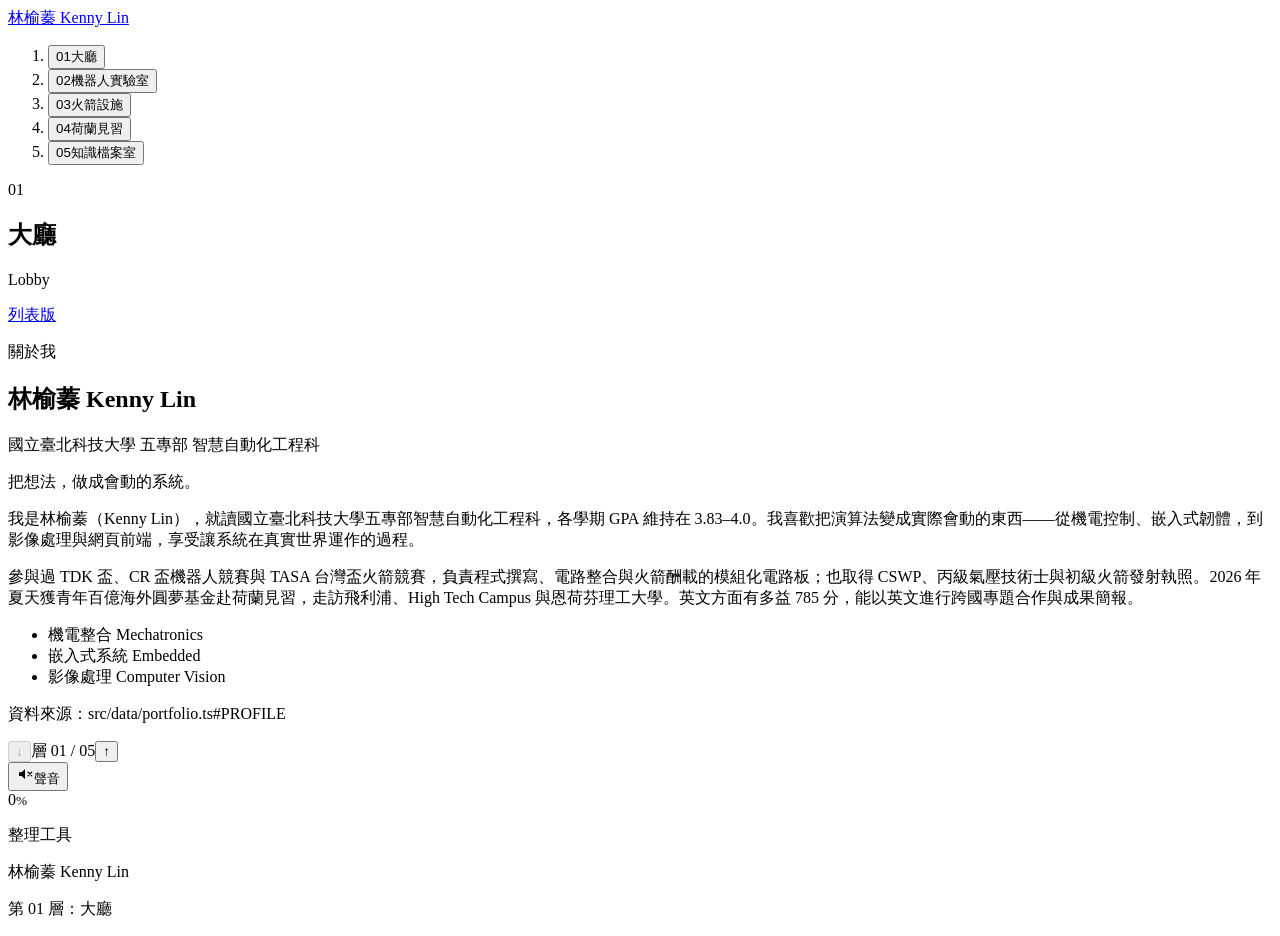
==== index.html @ 6d816fe3 "Deploy (source 195e938 + uncommitted changes)" ====
<!DOCTYPE html><html lang="zh-TW" class="barlow_49204dd5-module__n48mAG__variable barlow_condensed_a274d39c-module__R1EmFG__variable"><head><meta charSet="utf-8"/><meta name="viewport" content="width=device-width, initial-scale=1"/><link rel="preload" href="/personal-universe/_next/static/media/303804218d80822e-s.p.3lj349bs9hfu1.woff2" as="font" crossorigin="" type="font/woff2"/><link rel="preload" href="/personal-universe/_next/static/media/612838607db3d51d-s.p.2-6hkzwn24m5-.woff2" as="font" crossorigin="" type="font/woff2"/><link rel="preload" href="/personal-universe/_next/static/media/6c98c9fb873995d2-s.p.22ggkaf3lyu8c.woff2" as="font" crossorigin="" type="font/woff2"/><link rel="preload" href="/personal-universe/_next/static/media/a083361d37caf3d1-s.p.0s4utfvp8prsy.woff2" as="font" crossorigin="" type="font/woff2"/><link rel="preload" href="/personal-universe/_next/static/media/c6e2684784a55443-s.p.2p4adm_386h58.woff2" as="font" crossorigin="" type="font/woff2"/><link rel="preload" href="/personal-universe/_next/static/media/d9b5d46d9a89ffe6-s.p.0xxdg0o7uh536.woff2" as="font" crossorigin="" type="font/woff2"/><link rel="stylesheet" href="/personal-universe/_next/static/chunks/1vahm0t1lw9s_.css" data-precedence="next"/><link rel="preload" as="script" fetchPriority="low" href="/personal-universe/_next/static/chunks/18u1sx6qh70mt.js"/><script src="/personal-universe/_next/static/chunks/3sxfxge_dq6iu.js" async=""></script><script src="/personal-universe/_next/static/chunks/0nylb72xis9jc.js" async=""></script><script src="/personal-universe/_next/static/chunks/turbopack-1z3heztw50uxx.js" async=""></script><script src="/personal-universe/_next/static/chunks/0lzq69ambwkup.js" async=""></script><script src="/personal-universe/_next/static/chunks/0bgaak3s39bge.js" async=""></script><script src="/personal-universe/_next/static/chunks/2p09-nywknemb.js" async=""></script><meta name="next-size-adjust" content=""/><meta name="theme-color" content="#0b0c0f"/><title>林榆蓁 Kenny Lin：Personal Universe</title><meta name="description" content="林榆蓁（Kenny Lin）的 3D 互動作品集：一座由小房間疊成的塔——機器人、火箭、荷蘭見習與知識檔案室。"/><link rel="icon" href="/personal-universe/icon.svg?icon.1xi39gf-ghzhd.svg" sizes="any" type="image/svg+xml"/><script src="/personal-universe/_next/static/chunks/0cz1d0mv5g_q7.js" noModule=""></script></head><body><div hidden=""><!--$--><!--/$--></div><div class="tw-root" style="--glow:#8d95a3"><!--$!--><template data-dgst="BAILOUT_TO_CLIENT_SIDE_RENDERING"></template><!--/$--><a class="tw-brand" href="/personal-universe/" aria-label="林榆蓁 Kenny Lin：回到大廳">林榆蓁 <span>Kenny Lin</span></a><nav class="tw-nav" aria-label="樓層"><ol><li><button type="button" aria-current="step" style="--ac:#8d95a3;--act:#e3e7ee"><i aria-hidden="true"></i><span class="n">01</span><span class="t">大廳</span></button></li><li><button type="button" style="--ac:#e9803f;--act:#f0924f"><i aria-hidden="true"></i><span class="n">02</span><span class="t">機器人實驗室</span></button></li><li><button type="button" style="--ac:#d9473d;--act:#ff7468"><i aria-hidden="true"></i><span class="n">03</span><span class="t">火箭設施</span></button></li><li><button type="button" style="--ac:#5b8ee0;--act:#86adf0"><i aria-hidden="true"></i><span class="n">04</span><span class="t">荷蘭見習</span></button></li><li><button type="button" style="--ac:#45b99f;--act:#6fd2ba"><i aria-hidden="true"></i><span class="n">05</span><span class="t">知識檔案室</span></button></li></ol></nav><aside class="tw-panel" style="--ac:#8d95a3;--act:#e3e7ee" aria-label="第 01 層：大廳" data-open="0"><header class="tw-head"><span class="tw-num" aria-hidden="true">01</span><div><h1>大廳</h1><p>Lobby</p></div><a class="tw-listlink" href="?view=list">列表版</a></header><div class="tw-scroll" tabindex="0" role="region" aria-label="大廳 的內容"><article class="tw-detail"><p class="tw-cat">關於我</p><h2>林榆蓁 Kenny Lin</h2><p class="tw-sub">國立臺北科技大學 五專部 智慧自動化工程科</p><p class="tw-p">把想法，做成會動的系統。</p><p class="tw-p">我是林榆蓁（Kenny Lin），就讀國立臺北科技大學五專部智慧自動化工程科，各學期 GPA 維持在 3.83–4.0。我喜歡把演算法變成實際會動的東西——從機電控制、嵌入式韌體，到影像處理與網頁前端，享受讓系統在真實世界運作的過程。</p><p class="tw-p">參與過 TDK 盃、CR 盃機器人競賽與 TASA 台灣盃火箭競賽，負責程式撰寫、電路整合與火箭酬載的模組化電路板；也取得 CSWP、丙級氣壓技術士與初級火箭發射執照。2026 年夏天獲青年百億海外圓夢基金赴荷蘭見習，走訪飛利浦、High Tech Campus 與恩荷芬理工大學。英文方面有多益 785 分，能以英文進行跨國專題合作與成果簡報。</p><ul class="tw-tags" aria-label="技術"><li>機電整合 Mechatronics</li><li>嵌入式系統 Embedded</li><li>影像處理 Computer Vision</li></ul><p class="tw-src">資料來源：<!-- -->src/data/portfolio.ts#PROFILE</p></article></div><footer class="tw-foot"><button type="button" disabled="" aria-label="往下一層">↓</button><span>層 <!-- -->01<!-- --> / <!-- -->05</span><button type="button" aria-label="往上一層">↑</button></footer></aside><div class="tw-sound"><button type="button" class="tw-sound-btn" aria-pressed="false" aria-label="聲音（背景音樂與音效）" data-on="0"><svg viewBox="0 0 24 24" width="18" height="18" fill="none" stroke="currentColor" stroke-width="1.8" stroke-linecap="round" stroke-linejoin="round" aria-hidden="true"><path d="M4 9.5v5h3.5L12 18.5v-13L7.5 9.5H4z" fill="currentColor" stroke="none"></path><path d="M16 9.5l5 5M21 9.5l-5 5"></path></svg><span class="lbl">聲音</span></button></div><div class="tw-pre" data-phase="load"><div class="tw-pre-mid"><div class="tw-pre-num" aria-hidden="true"><span>0</span><small>%</small></div><div class="tw-pre-line" role="progressbar" aria-label="載入進度" aria-valuemin="0" aria-valuemax="100" aria-valuenow="0"><i style="transform:scaleX(0);background:linear-gradient(90deg, #8d95a3,#e9803f,#d9473d,#5b8ee0,#45b99f)"></i></div><p>整理工具</p></div><p class="tw-pre-name">林榆蓁 Kenny Lin</p></div><div class="tw-tip" data-on="0" aria-hidden="true"></div><p class="tw-sr" role="status">第 <!-- -->01<!-- --> 層：<!-- -->大廳</p></div><!--$--><!--/$--><script src="/personal-universe/_next/static/chunks/18u1sx6qh70mt.js" id="_R_" async=""></script><script>(self.__next_f=self.__next_f||[]).push([0])</script><script>self.__next_f.push([1,"1:\"$Sreact.fragment\"\n2:I[1875,[\"/personal-universe/_next/static/chunks/0lzq69ambwkup.js\"],\"default\"]\n3:I[49145,[\"/personal-universe/_next/static/chunks/0lzq69ambwkup.js\"],\"default\"]\n4:I[44900,[\"/personal-universe/_next/static/chunks/0lzq69ambwkup.js\",\"/personal-universe/_next/static/chunks/0bgaak3s39bge.js\",\"/personal-universe/_next/static/chunks/2p09-nywknemb.js\"],\"default\"]\n5:I[36115,[\"/personal-universe/_next/static/chunks/0lzq69ambwkup.js\"],\"OutletBoundary\"]\n6:\"$Sreact.suspense\"\n8:I[36115,[\"/personal-universe/_next/static/chunks/0lzq69ambwkup.js\"],\"ViewportBoundary\"]\na:I[36115,[\"/personal-universe/_next/static/chunks/0lzq69ambwkup.js\"],\"MetadataBoundary\"]\nc:I[86823,[\"/personal-universe/_next/static/chunks/0lzq69ambwkup.js\"],\"default\",1]\n:HL[\"/personal-universe/_next/static/chunks/1vahm0t1lw9s_.css\",\"style\"]\n:HL[\"/personal-universe/_next/static/media/303804218d80822e-s.p.3lj349bs9hfu1.woff2\",\"font\",{\"crossOrigin\":\"\",\"type\":\"font/woff2\"}]\n:HL[\"/personal-universe/_next/static/media/612838607db3d51d-s.p.2-6hkzwn24m5-.woff2\",\"font\",{\"crossOrigin\":\"\",\"type\":\"font/woff2\"}]\n:HL[\"/personal-universe/_next/static/media/6c98c9fb873995d2-s.p.22ggkaf3lyu8c.woff2\",\"font\",{\"crossOrigin\":\"\",\"type\":\"font/woff2\"}]\n:HL[\"/personal-universe/_next/static/media/a083361d37caf3d1-s.p.0s4utfvp8prsy.woff2\",\"font\",{\"crossOrigin\":\"\",\"type\":\"font/woff2\"}]\n:HL[\"/personal-universe/_next/static/media/c6e2684784a55443-s.p.2p4adm_386h58.woff2\",\"font\",{\"crossOrigin\":\"\",\"type\":\"font/woff2\"}]\n:HL[\"/personal-universe/_next/static/media/d9b5d46d9a89ffe6-s.p.0xxdg0o7uh536.woff2\",\"font\",{\"crossOrigin\":\"\",\"type\":\"font/woff2\"}]\n"])</script><script>self.__next_f.push([1,"0:{\"P\":null,\"c\":[\"\",\"\"],\"q\":\"\",\"i\":false,\"f\":[[[\"\",{\"children\":[\"__PAGE__\",{}]},\"$undefined\",\"$undefined\",16],[[\"$\",\"$1\",\"c\",{\"children\":[[[\"$\",\"link\",\"0\",{\"rel\":\"stylesheet\",\"href\":\"/personal-universe/_next/static/chunks/1vahm0t1lw9s_.css\",\"precedence\":\"next\",\"crossOrigin\":\"$undefined\",\"nonce\":\"$undefined\"}],[\"$\",\"script\",\"script-0\",{\"src\":\"/personal-universe/_next/static/chunks/0lzq69ambwkup.js\",\"async\":true,\"nonce\":\"$undefined\"}]],[\"$\",\"html\",null,{\"lang\":\"zh-TW\",\"className\":\"barlow_49204dd5-module__n48mAG__variable barlow_condensed_a274d39c-module__R1EmFG__variable\",\"children\":[\"$\",\"body\",null,{\"children\":[\"$\",\"$L2\",null,{\"parallelRouterKey\":\"children\",\"error\":\"$undefined\",\"errorStyles\":\"$undefined\",\"errorScripts\":\"$undefined\",\"template\":[\"$\",\"$L3\",null,{}],\"templateStyles\":\"$undefined\",\"templateScripts\":\"$undefined\",\"notFound\":[[[\"$\",\"title\",null,{\"children\":\"404: This page could not be found.\"}],[\"$\",\"div\",null,{\"style\":{\"fontFamily\":\"system-ui,\\\"Segoe UI\\\",Roboto,Helvetica,Arial,sans-serif,\\\"Apple Color Emoji\\\",\\\"Segoe UI Emoji\\\"\",\"height\":\"100vh\",\"textAlign\":\"center\",\"display\":\"flex\",\"flexDirection\":\"column\",\"alignItems\":\"center\",\"justifyContent\":\"center\"},\"children\":[\"$\",\"div\",null,{\"children\":[[\"$\",\"style\",null,{\"dangerouslySetInnerHTML\":{\"__html\":\"body{color:#000;background:#fff;margin:0}.next-error-h1{border-right:1px solid rgba(0,0,0,.3)}@media (prefers-color-scheme:dark){body{color:#fff;background:#000}.next-error-h1{border-right:1px solid rgba(255,255,255,.3)}}\"}}],[\"$\",\"h1\",null,{\"className\":\"next-error-h1\",\"style\":{\"display\":\"inline-block\",\"margin\":\"0 20px 0 0\",\"padding\":\"0 23px 0 0\",\"fontSize\":24,\"fontWeight\":500,\"verticalAlign\":\"top\",\"lineHeight\":\"49px\"},\"children\":404}],[\"$\",\"div\",null,{\"style\":{\"display\":\"inline-block\"},\"children\":[\"$\",\"h2\",null,{\"style\":{\"fontSize\":14,\"fontWeight\":400,\"lineHeight\":\"49px\",\"margin\":0},\"children\":\"This page could not be found.\"}]}]]}]}]],[]],\"forbidden\":\"$undefined\",\"unauthorized\":\"$undefined\"}]}]}]]}],{\"children\":[[\"$\",\"$1\",\"c\",{\"children\":[[\"$\",\"$L4\",null,{}],[[\"$\",\"script\",\"script-0\",{\"src\":\"/personal-universe/_next/static/chunks/0bgaak3s39bge.js\",\"async\":true,\"nonce\":\"$undefined\"}],[\"$\",\"script\",\"script-1\",{\"src\":\"/personal-universe/_next/static/chunks/2p09-nywknemb.js\",\"async\":true,\"nonce\":\"$undefined\"}]],[\"$\",\"$L5\",null,{\"children\":[\"$\",\"$6\",null,{\"name\":\"Next.MetadataOutlet\",\"children\":\"$@7\"}]}]]}],{},null,false,null]},null,false,null],[\"$\",\"$1\",\"h\",{\"children\":[null,[\"$\",\"$L8\",null,{\"children\":\"$L9\"}],[\"$\",\"div\",null,{\"hidden\":true,\"children\":[\"$\",\"$La\",null,{\"children\":[\"$\",\"$6\",null,{\"name\":\"Next.Metadata\",\"children\":\"$Lb\"}]}]}],[\"$\",\"meta\",null,{\"name\":\"next-size-adjust\",\"content\":\"\"}]]}],false]],\"m\":\"$undefined\",\"G\":[\"$c\",[[\"$\",\"link\",\"0\",{\"rel\":\"stylesheet\",\"href\":\"/personal-universe/_next/static/chunks/1vahm0t1lw9s_.css\",\"precedence\":\"next\",\"crossOrigin\":\"$undefined\",\"nonce\":\"$undefined\"}]]],\"S\":true,\"h\":null,\"s\":\"$undefined\",\"l\":\"$undefined\",\"p\":\"$undefined\",\"d\":\"$undefined\",\"b\":\"0Rj3pU-f-7UWp59z29hs3\"}\n"])</script><script>self.__next_f.push([1,"9:[[\"$\",\"meta\",\"0\",{\"charSet\":\"utf-8\"}],[\"$\",\"meta\",\"1\",{\"name\":\"viewport\",\"content\":\"width=device-width, initial-scale=1\"}],[\"$\",\"meta\",\"2\",{\"name\":\"theme-color\",\"content\":\"#0b0c0f\"}]]\n"])</script><script>self.__next_f.push([1,"d:I[32202,[\"/personal-universe/_next/static/chunks/0lzq69ambwkup.js\"],\"IconMark\"]\n7:null\nb:[[\"$\",\"title\",\"0\",{\"children\":\"林榆蓁 Kenny Lin：Personal Universe\"}],[\"$\",\"meta\",\"1\",{\"name\":\"description\",\"content\":\"林榆蓁（Kenny Lin）的 3D 互動作品集：一座由小房間疊成的塔——機器人、火箭、荷蘭見習與知識檔案室。\"}],[\"$\",\"link\",\"2\",{\"rel\":\"icon\",\"href\":\"/personal-universe/icon.svg?icon.1xi39gf-ghzhd.svg\",\"sizes\":\"any\",\"type\":\"image/svg+xml\"}],[\"$\",\"$Ld\",\"3\",{}]]\n"])</script></body></html>
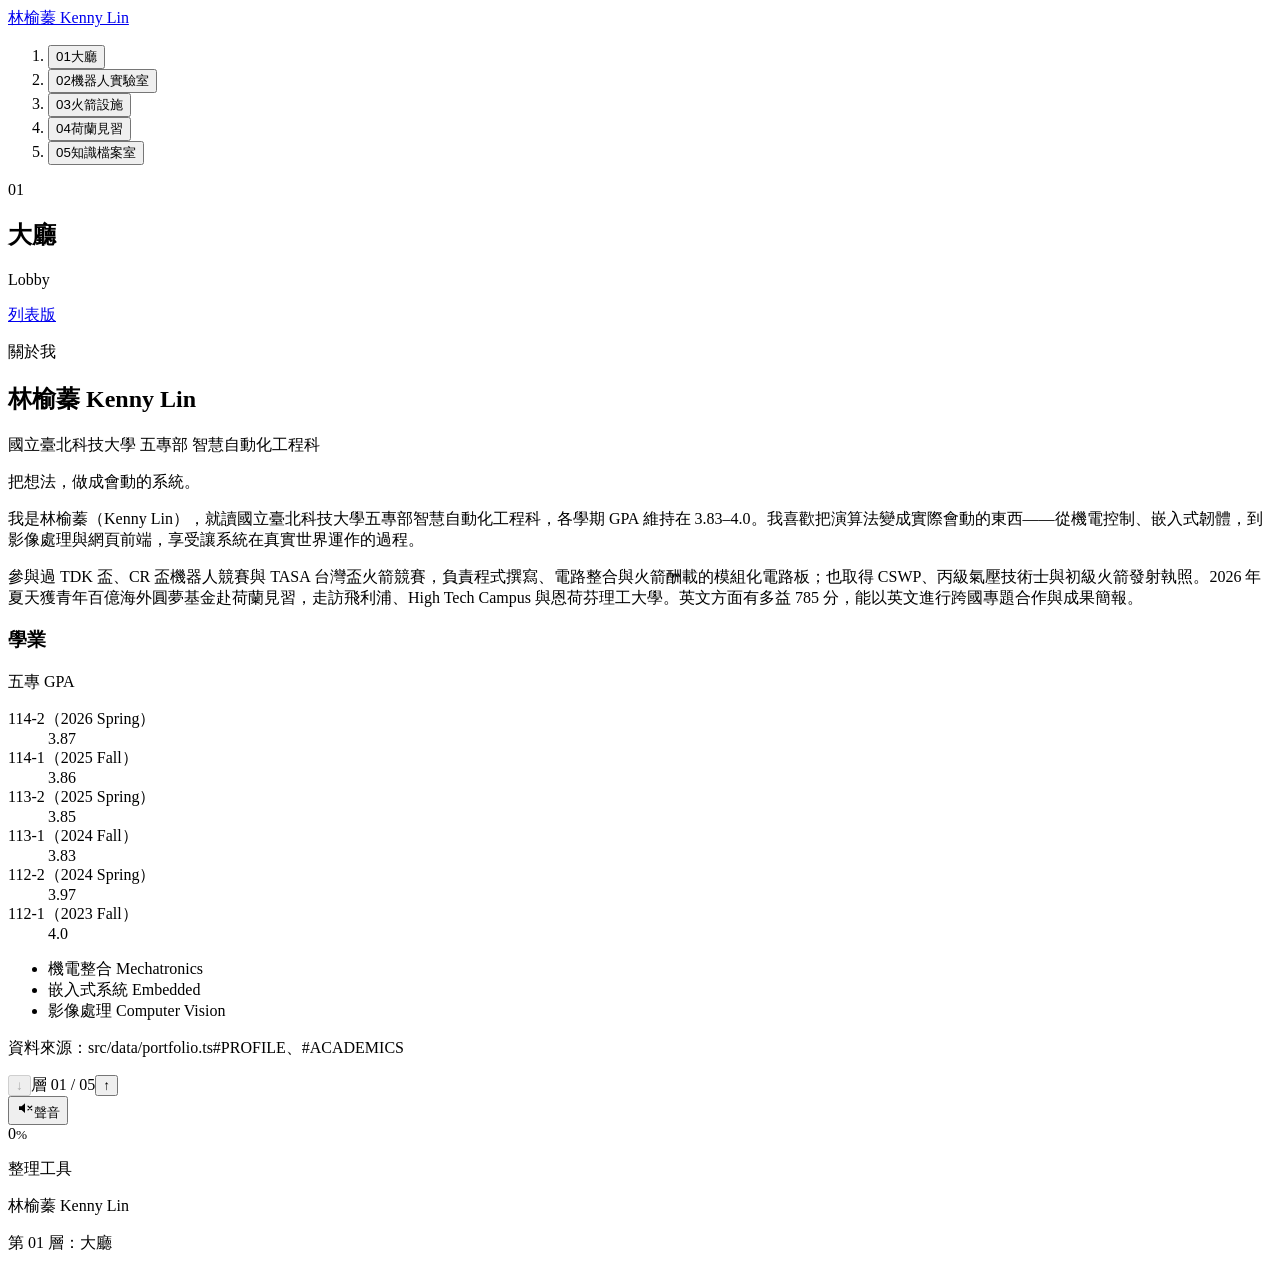
==== commit 7c94307c: "Deploy (source a4515f1)" ====
--- a/index.html
+++ b/index.html
@@ -1 +1 @@
-<!DOCTYPE html><html lang="zh-TW" class="barlow_49204dd5-module__n48mAG__variable barlow_condensed_a274d39c-module__R1EmFG__variable"><head><meta charSet="utf-8"/><meta name="viewport" content="width=device-width, initial-scale=1"/><link rel="preload" href="/personal-universe/_next/static/media/303804218d80822e-s.p.3lj349bs9hfu1.woff2" as="font" crossorigin="" type="font/woff2"/><link rel="preload" href="/personal-universe/_next/static/media/612838607db3d51d-s.p.2-6hkzwn24m5-.woff2" as="font" crossorigin="" type="font/woff2"/><link rel="preload" href="/personal-universe/_next/static/media/6c98c9fb873995d2-s.p.22ggkaf3lyu8c.woff2" as="font" crossorigin="" type="font/woff2"/><link rel="preload" href="/personal-universe/_next/static/media/a083361d37caf3d1-s.p.0s4utfvp8prsy.woff2" as="font" crossorigin="" type="font/woff2"/><link rel="preload" href="/personal-universe/_next/static/media/c6e2684784a55443-s.p.2p4adm_386h58.woff2" as="font" crossorigin="" type="font/woff2"/><link rel="preload" href="/personal-universe/_next/static/media/d9b5d46d9a89ffe6-s.p.0xxdg0o7uh536.woff2" as="font" crossorigin="" type="font/woff2"/><link rel="stylesheet" href="/personal-universe/_next/static/chunks/1vahm0t1lw9s_.css" data-precedence="next"/><link rel="preload" as="script" fetchPriority="low" href="/personal-universe/_next/static/chunks/18u1sx6qh70mt.js"/><script src="/personal-universe/_next/static/chunks/3sxfxge_dq6iu.js" async=""></script><script src="/personal-universe/_next/static/chunks/0nylb72xis9jc.js" async=""></script><script src="/personal-universe/_next/static/chunks/turbopack-1z3heztw50uxx.js" async=""></script><script src="/personal-universe/_next/static/chunks/0lzq69ambwkup.js" async=""></script><script src="/personal-universe/_next/static/chunks/0bgaak3s39bge.js" async=""></script><script src="/personal-universe/_next/static/chunks/2p09-nywknemb.js" async=""></script><meta name="next-size-adjust" content=""/><meta name="theme-color" content="#0b0c0f"/><title>林榆蓁 Kenny Lin：Personal Universe</title><meta name="description" content="林榆蓁（Kenny Lin）的 3D 互動作品集：一座由小房間疊成的塔——機器人、火箭、荷蘭見習與知識檔案室。"/><link rel="icon" href="/personal-universe/icon.svg?icon.1xi39gf-ghzhd.svg" sizes="any" type="image/svg+xml"/><script src="/personal-universe/_next/static/chunks/0cz1d0mv5g_q7.js" noModule=""></script></head><body><div hidden=""><!--$--><!--/$--></div><div class="tw-root" style="--glow:#8d95a3"><!--$!--><template data-dgst="BAILOUT_TO_CLIENT_SIDE_RENDERING"></template><!--/$--><a class="tw-brand" href="/personal-universe/" aria-label="林榆蓁 Kenny Lin：回到大廳">林榆蓁 <span>Kenny Lin</span></a><nav class="tw-nav" aria-label="樓層"><ol><li><button type="button" aria-current="step" style="--ac:#8d95a3;--act:#e3e7ee"><i aria-hidden="true"></i><span class="n">01</span><span class="t">大廳</span></button></li><li><button type="button" style="--ac:#e9803f;--act:#f0924f"><i aria-hidden="true"></i><span class="n">02</span><span class="t">機器人實驗室</span></button></li><li><button type="button" style="--ac:#d9473d;--act:#ff7468"><i aria-hidden="true"></i><span class="n">03</span><span class="t">火箭設施</span></button></li><li><button type="button" style="--ac:#5b8ee0;--act:#86adf0"><i aria-hidden="true"></i><span class="n">04</span><span class="t">荷蘭見習</span></button></li><li><button type="button" style="--ac:#45b99f;--act:#6fd2ba"><i aria-hidden="true"></i><span class="n">05</span><span class="t">知識檔案室</span></button></li></ol></nav><aside class="tw-panel" style="--ac:#8d95a3;--act:#e3e7ee" aria-label="第 01 層：大廳" data-open="0"><header class="tw-head"><span class="tw-num" aria-hidden="true">01</span><div><h1>大廳</h1><p>Lobby</p></div><a class="tw-listlink" href="?view=list">列表版</a></header><div class="tw-scroll" tabindex="0" role="region" aria-label="大廳 的內容"><article class="tw-detail"><p class="tw-cat">關於我</p><h2>林榆蓁 Kenny Lin</h2><p class="tw-sub">國立臺北科技大學 五專部 智慧自動化工程科</p><p class="tw-p">把想法，做成會動的系統。</p><p class="tw-p">我是林榆蓁（Kenny Lin），就讀國立臺北科技大學五專部智慧自動化工程科，各學期 GPA 維持在 3.83–4.0。我喜歡把演算法變成實際會動的東西——從機電控制、嵌入式韌體，到影像處理與網頁前端，享受讓系統在真實世界運作的過程。</p><p class="tw-p">參與過 TDK 盃、CR 盃機器人競賽與 TASA 台灣盃火箭競賽，負責程式撰寫、電路整合與火箭酬載的模組化電路板；也取得 CSWP、丙級氣壓技術士與初級火箭發射執照。2026 年夏天獲青年百億海外圓夢基金赴荷蘭見習，走訪飛利浦、High Tech Campus 與恩荷芬理工大學。英文方面有多益 785 分，能以英文進行跨國專題合作與成果簡報。</p><ul class="tw-tags" aria-label="技術"><li>機電整合 Mechatronics</li><li>嵌入式系統 Embedded</li><li>影像處理 Computer Vision</li></ul><p class="tw-src">資料來源：<!-- -->src/data/portfolio.ts#PROFILE</p></article></div><footer class="tw-foot"><button type="button" disabled="" aria-label="往下一層">↓</button><span>層 <!-- -->01<!-- --> / <!-- -->05</span><button type="button" aria-label="往上一層">↑</button></footer></aside><div class="tw-sound"><button type="button" class="tw-sound-btn" aria-pressed="false" aria-label="聲音（背景音樂與音效）" data-on="0"><svg viewBox="0 0 24 24" width="18" height="18" fill="none" stroke="currentColor" stroke-width="1.8" stroke-linecap="round" stroke-linejoin="round" aria-hidden="true"><path d="M4 9.5v5h3.5L12 18.5v-13L7.5 9.5H4z" fill="currentColor" stroke="none"></path><path d="M16 9.5l5 5M21 9.5l-5 5"></path></svg><span class="lbl">聲音</span></button></div><div class="tw-pre" data-phase="load"><div class="tw-pre-mid"><div class="tw-pre-num" aria-hidden="true"><span>0</span><small>%</small></div><div class="tw-pre-line" role="progressbar" aria-label="載入進度" aria-valuemin="0" aria-valuemax="100" aria-valuenow="0"><i style="transform:scaleX(0);background:linear-gradient(90deg, #8d95a3,#e9803f,#d9473d,#5b8ee0,#45b99f)"></i></div><p>整理工具</p></div><p class="tw-pre-name">林榆蓁 Kenny Lin</p></div><div class="tw-tip" data-on="0" aria-hidden="true"></div><p class="tw-sr" role="status">第 <!-- -->01<!-- --> 層：<!-- -->大廳</p></div><!--$--><!--/$--><script src="/personal-universe/_next/static/chunks/18u1sx6qh70mt.js" id="_R_" async=""></script><script>(self.__next_f=self.__next_f||[]).push([0])</script><script>self.__next_f.push([1,"1:\"$Sreact.fragment\"\n2:I[1875,[\"/personal-universe/_next/static/chunks/0lzq69ambwkup.js\"],\"default\"]\n3:I[49145,[\"/personal-universe/_next/static/chunks/0lzq69ambwkup.js\"],\"default\"]\n4:I[44900,[\"/personal-universe/_next/static/chunks/0lzq69ambwkup.js\",\"/personal-universe/_next/static/chunks/0bgaak3s39bge.js\",\"/personal-universe/_next/static/chunks/2p09-nywknemb.js\"],\"default\"]\n5:I[36115,[\"/personal-universe/_next/static/chunks/0lzq69ambwkup.js\"],\"OutletBoundary\"]\n6:\"$Sreact.suspense\"\n8:I[36115,[\"/personal-universe/_next/static/chunks/0lzq69ambwkup.js\"],\"ViewportBoundary\"]\na:I[36115,[\"/personal-universe/_next/static/chunks/0lzq69ambwkup.js\"],\"MetadataBoundary\"]\nc:I[86823,[\"/personal-universe/_next/static/chunks/0lzq69ambwkup.js\"],\"default\",1]\n:HL[\"/personal-universe/_next/static/chunks/1vahm0t1lw9s_.css\",\"style\"]\n:HL[\"/personal-universe/_next/static/media/303804218d80822e-s.p.3lj349bs9hfu1.woff2\",\"font\",{\"crossOrigin\":\"\",\"type\":\"font/woff2\"}]\n:HL[\"/personal-universe/_next/static/media/612838607db3d51d-s.p.2-6hkzwn24m5-.woff2\",\"font\",{\"crossOrigin\":\"\",\"type\":\"font/woff2\"}]\n:HL[\"/personal-universe/_next/static/media/6c98c9fb873995d2-s.p.22ggkaf3lyu8c.woff2\",\"font\",{\"crossOrigin\":\"\",\"type\":\"font/woff2\"}]\n:HL[\"/personal-universe/_next/static/media/a083361d37caf3d1-s.p.0s4utfvp8prsy.woff2\",\"font\",{\"crossOrigin\":\"\",\"type\":\"font/woff2\"}]\n:HL[\"/personal-universe/_next/static/media/c6e2684784a55443-s.p.2p4adm_386h58.woff2\",\"font\",{\"crossOrigin\":\"\",\"type\":\"font/woff2\"}]\n:HL[\"/personal-universe/_next/static/media/d9b5d46d9a89ffe6-s.p.0xxdg0o7uh536.woff2\",\"font\",{\"crossOrigin\":\"\",\"type\":\"font/woff2\"}]\n"])</script><script>self.__next_f.push([1,"0:{\"P\":null,\"c\":[\"\",\"\"],\"q\":\"\",\"i\":false,\"f\":[[[\"\",{\"children\":[\"__PAGE__\",{}]},\"$undefined\",\"$undefined\",16],[[\"$\",\"$1\",\"c\",{\"children\":[[[\"$\",\"link\",\"0\",{\"rel\":\"stylesheet\",\"href\":\"/personal-universe/_next/static/chunks/1vahm0t1lw9s_.css\",\"precedence\":\"next\",\"crossOrigin\":\"$undefined\",\"nonce\":\"$undefined\"}],[\"$\",\"script\",\"script-0\",{\"src\":\"/personal-universe/_next/static/chunks/0lzq69ambwkup.js\",\"async\":true,\"nonce\":\"$undefined\"}]],[\"$\",\"html\",null,{\"lang\":\"zh-TW\",\"className\":\"barlow_49204dd5-module__n48mAG__variable barlow_condensed_a274d39c-module__R1EmFG__variable\",\"children\":[\"$\",\"body\",null,{\"children\":[\"$\",\"$L2\",null,{\"parallelRouterKey\":\"children\",\"error\":\"$undefined\",\"errorStyles\":\"$undefined\",\"errorScripts\":\"$undefined\",\"template\":[\"$\",\"$L3\",null,{}],\"templateStyles\":\"$undefined\",\"templateScripts\":\"$undefined\",\"notFound\":[[[\"$\",\"title\",null,{\"children\":\"404: This page could not be found.\"}],[\"$\",\"div\",null,{\"style\":{\"fontFamily\":\"system-ui,\\\"Segoe UI\\\",Roboto,Helvetica,Arial,sans-serif,\\\"Apple Color Emoji\\\",\\\"Segoe UI Emoji\\\"\",\"height\":\"100vh\",\"textAlign\":\"center\",\"display\":\"flex\",\"flexDirection\":\"column\",\"alignItems\":\"center\",\"justifyContent\":\"center\"},\"children\":[\"$\",\"div\",null,{\"children\":[[\"$\",\"style\",null,{\"dangerouslySetInnerHTML\":{\"__html\":\"body{color:#000;background:#fff;margin:0}.next-error-h1{border-right:1px solid rgba(0,0,0,.3)}@media (prefers-color-scheme:dark){body{color:#fff;background:#000}.next-error-h1{border-right:1px solid rgba(255,255,255,.3)}}\"}}],[\"$\",\"h1\",null,{\"className\":\"next-error-h1\",\"style\":{\"display\":\"inline-block\",\"margin\":\"0 20px 0 0\",\"padding\":\"0 23px 0 0\",\"fontSize\":24,\"fontWeight\":500,\"verticalAlign\":\"top\",\"lineHeight\":\"49px\"},\"children\":404}],[\"$\",\"div\",null,{\"style\":{\"display\":\"inline-block\"},\"children\":[\"$\",\"h2\",null,{\"style\":{\"fontSize\":14,\"fontWeight\":400,\"lineHeight\":\"49px\",\"margin\":0},\"children\":\"This page could not be found.\"}]}]]}]}]],[]],\"forbidden\":\"$undefined\",\"unauthorized\":\"$undefined\"}]}]}]]}],{\"children\":[[\"$\",\"$1\",\"c\",{\"children\":[[\"$\",\"$L4\",null,{}],[[\"$\",\"script\",\"script-0\",{\"src\":\"/personal-universe/_next/static/chunks/0bgaak3s39bge.js\",\"async\":true,\"nonce\":\"$undefined\"}],[\"$\",\"script\",\"script-1\",{\"src\":\"/personal-universe/_next/static/chunks/2p09-nywknemb.js\",\"async\":true,\"nonce\":\"$undefined\"}]],[\"$\",\"$L5\",null,{\"children\":[\"$\",\"$6\",null,{\"name\":\"Next.MetadataOutlet\",\"children\":\"$@7\"}]}]]}],{},null,false,null]},null,false,null],[\"$\",\"$1\",\"h\",{\"children\":[null,[\"$\",\"$L8\",null,{\"children\":\"$L9\"}],[\"$\",\"div\",null,{\"hidden\":true,\"children\":[\"$\",\"$La\",null,{\"children\":[\"$\",\"$6\",null,{\"name\":\"Next.Metadata\",\"children\":\"$Lb\"}]}]}],[\"$\",\"meta\",null,{\"name\":\"next-size-adjust\",\"content\":\"\"}]]}],false]],\"m\":\"$undefined\",\"G\":[\"$c\",[[\"$\",\"link\",\"0\",{\"rel\":\"stylesheet\",\"href\":\"/personal-universe/_next/static/chunks/1vahm0t1lw9s_.css\",\"precedence\":\"next\",\"crossOrigin\":\"$undefined\",\"nonce\":\"$undefined\"}]]],\"S\":true,\"h\":null,\"s\":\"$undefined\",\"l\":\"$undefined\",\"p\":\"$undefined\",\"d\":\"$undefined\",\"b\":\"0Rj3pU-f-7UWp59z29hs3\"}\n"])</script><script>self.__next_f.push([1,"9:[[\"$\",\"meta\",\"0\",{\"charSet\":\"utf-8\"}],[\"$\",\"meta\",\"1\",{\"name\":\"viewport\",\"content\":\"width=device-width, initial-scale=1\"}],[\"$\",\"meta\",\"2\",{\"name\":\"theme-color\",\"content\":\"#0b0c0f\"}]]\n"])</script><script>self.__next_f.push([1,"d:I[32202,[\"/personal-universe/_next/static/chunks/0lzq69ambwkup.js\"],\"IconMark\"]\n7:null\nb:[[\"$\",\"title\",\"0\",{\"children\":\"林榆蓁 Kenny Lin：Personal Universe\"}],[\"$\",\"meta\",\"1\",{\"name\":\"description\",\"content\":\"林榆蓁（Kenny Lin）的 3D 互動作品集：一座由小房間疊成的塔——機器人、火箭、荷蘭見習與知識檔案室。\"}],[\"$\",\"link\",\"2\",{\"rel\":\"icon\",\"href\":\"/personal-universe/icon.svg?icon.1xi39gf-ghzhd.svg\",\"sizes\":\"any\",\"type\":\"image/svg+xml\"}],[\"$\",\"$Ld\",\"3\",{}]]\n"])</script></body></html>+<!DOCTYPE html><html lang="zh-TW" class="barlow_49204dd5-module__n48mAG__variable barlow_condensed_a274d39c-module__R1EmFG__variable"><head><meta charSet="utf-8"/><meta name="viewport" content="width=device-width, initial-scale=1"/><link rel="preload" href="/personal-universe/_next/static/media/303804218d80822e-s.p.3lj349bs9hfu1.woff2" as="font" crossorigin="" type="font/woff2"/><link rel="preload" href="/personal-universe/_next/static/media/612838607db3d51d-s.p.2-6hkzwn24m5-.woff2" as="font" crossorigin="" type="font/woff2"/><link rel="preload" href="/personal-universe/_next/static/media/6c98c9fb873995d2-s.p.22ggkaf3lyu8c.woff2" as="font" crossorigin="" type="font/woff2"/><link rel="preload" href="/personal-universe/_next/static/media/a083361d37caf3d1-s.p.0s4utfvp8prsy.woff2" as="font" crossorigin="" type="font/woff2"/><link rel="preload" href="/personal-universe/_next/static/media/c6e2684784a55443-s.p.2p4adm_386h58.woff2" as="font" crossorigin="" type="font/woff2"/><link rel="preload" href="/personal-universe/_next/static/media/d9b5d46d9a89ffe6-s.p.0xxdg0o7uh536.woff2" as="font" crossorigin="" type="font/woff2"/><link rel="stylesheet" href="/personal-universe/_next/static/chunks/317yb2ef1kw1j.css" data-precedence="next"/><link rel="preload" as="script" fetchPriority="low" href="/personal-universe/_next/static/chunks/18u1sx6qh70mt.js"/><script src="/personal-universe/_next/static/chunks/3sxfxge_dq6iu.js" async=""></script><script src="/personal-universe/_next/static/chunks/0nylb72xis9jc.js" async=""></script><script src="/personal-universe/_next/static/chunks/turbopack-1z3heztw50uxx.js" async=""></script><script src="/personal-universe/_next/static/chunks/0lzq69ambwkup.js" async=""></script><script src="/personal-universe/_next/static/chunks/2f66259bhdxk2.js" async=""></script><script src="/personal-universe/_next/static/chunks/3i6b8f30_avj6.js" async=""></script><meta name="next-size-adjust" content=""/><meta name="theme-color" content="#0b0c0f"/><title>林榆蓁 Kenny Lin：Personal Universe</title><meta name="description" content="林榆蓁（Kenny Lin）的 3D 互動作品集：一座由小房間疊成的塔——機器人、火箭、荷蘭見習與知識檔案室。"/><link rel="icon" href="/personal-universe/icon.svg?icon.1xi39gf-ghzhd.svg" sizes="any" type="image/svg+xml"/><script src="/personal-universe/_next/static/chunks/0cz1d0mv5g_q7.js" noModule=""></script></head><body><div hidden=""><!--$--><!--/$--></div><div class="tw-root" style="--glow:#8d95a3"><!--$!--><template data-dgst="BAILOUT_TO_CLIENT_SIDE_RENDERING"></template><!--/$--><a class="tw-brand" href="/personal-universe/" aria-label="林榆蓁 Kenny Lin：回到大廳">林榆蓁 <span>Kenny Lin</span></a><nav class="tw-nav" aria-label="樓層"><ol><li><button type="button" aria-current="step" style="--ac:#8d95a3;--act:#e3e7ee"><i aria-hidden="true"></i><span class="n">01</span><span class="t">大廳</span></button></li><li><button type="button" style="--ac:#e9803f;--act:#f0924f"><i aria-hidden="true"></i><span class="n">02</span><span class="t">機器人實驗室</span></button></li><li><button type="button" style="--ac:#d9473d;--act:#ff7468"><i aria-hidden="true"></i><span class="n">03</span><span class="t">火箭設施</span></button></li><li><button type="button" style="--ac:#5b8ee0;--act:#86adf0"><i aria-hidden="true"></i><span class="n">04</span><span class="t">荷蘭見習</span></button></li><li><button type="button" style="--ac:#45b99f;--act:#6fd2ba"><i aria-hidden="true"></i><span class="n">05</span><span class="t">知識檔案室</span></button></li></ol></nav><aside class="tw-panel" style="--ac:#8d95a3;--act:#e3e7ee" aria-label="第 01 層：大廳" data-open="0"><header class="tw-head"><span class="tw-num" aria-hidden="true">01</span><div><h1>大廳</h1><p>Lobby</p></div><a class="tw-listlink" href="?view=list">列表版</a></header><div class="tw-scroll" tabindex="0" role="region" aria-label="大廳 的內容"><article class="tw-detail"><p class="tw-cat">關於我</p><h2>林榆蓁 Kenny Lin</h2><p class="tw-sub">國立臺北科技大學 五專部 智慧自動化工程科</p><p class="tw-p">把想法，做成會動的系統。</p><p class="tw-p">我是林榆蓁（Kenny Lin），就讀國立臺北科技大學五專部智慧自動化工程科，各學期 GPA 維持在 3.83–4.0。我喜歡把演算法變成實際會動的東西——從機電控制、嵌入式韌體，到影像處理與網頁前端，享受讓系統在真實世界運作的過程。</p><p class="tw-p">參與過 TDK 盃、CR 盃機器人競賽與 TASA 台灣盃火箭競賽，負責程式撰寫、電路整合與火箭酬載的模組化電路板；也取得 CSWP、丙級氣壓技術士與初級火箭發射執照。2026 年夏天獲青年百億海外圓夢基金赴荷蘭見習，走訪飛利浦、High Tech Campus 與恩荷芬理工大學。英文方面有多益 785 分，能以英文進行跨國專題合作與成果簡報。</p><div class="tw-facts"><h3>學業</h3><p class="tw-facts-note">五專 GPA</p><dl><div><dt>114-2（2026 Spring）</dt><dd>3.87</dd></div><div><dt>114-1（2025 Fall）</dt><dd>3.86</dd></div><div><dt>113-2（2025 Spring）</dt><dd>3.85</dd></div><div><dt>113-1（2024 Fall）</dt><dd>3.83</dd></div><div><dt>112-2（2024 Spring）</dt><dd>3.97</dd></div><div><dt>112-1（2023 Fall）</dt><dd>4.0</dd></div></dl></div><ul class="tw-tags" aria-label="技術"><li>機電整合 Mechatronics</li><li>嵌入式系統 Embedded</li><li>影像處理 Computer Vision</li></ul><p class="tw-src">資料來源：<!-- -->src/data/portfolio.ts#PROFILE、#ACADEMICS</p></article></div><footer class="tw-foot"><button type="button" disabled="" aria-label="往下一層">↓</button><span>層 <!-- -->01<!-- --> / <!-- -->05</span><button type="button" aria-label="往上一層">↑</button></footer></aside><div class="tw-sound"><button type="button" class="tw-sound-btn" aria-pressed="false" aria-label="聲音（背景音樂與音效）" data-on="0"><svg viewBox="0 0 24 24" width="18" height="18" fill="none" stroke="currentColor" stroke-width="1.8" stroke-linecap="round" stroke-linejoin="round" aria-hidden="true"><path d="M4 9.5v5h3.5L12 18.5v-13L7.5 9.5H4z" fill="currentColor" stroke="none"></path><path d="M16 9.5l5 5M21 9.5l-5 5"></path></svg><span class="lbl">聲音</span></button></div><div class="tw-pre" data-phase="load"><div class="tw-pre-mid"><div class="tw-pre-num" aria-hidden="true"><span>0</span><small>%</small></div><div class="tw-pre-line" role="progressbar" aria-label="載入進度" aria-valuemin="0" aria-valuemax="100" aria-valuenow="0"><i style="transform:scaleX(0);background:linear-gradient(90deg, #8d95a3,#e9803f,#d9473d,#5b8ee0,#45b99f)"></i></div><p>整理工具</p></div><p class="tw-pre-name">林榆蓁 Kenny Lin</p></div><div class="tw-tip" data-on="0" aria-hidden="true"></div><p class="tw-sr" role="status">第 <!-- -->01<!-- --> 層：<!-- -->大廳</p></div><!--$--><!--/$--><script src="/personal-universe/_next/static/chunks/18u1sx6qh70mt.js" id="_R_" async=""></script><script>(self.__next_f=self.__next_f||[]).push([0])</script><script>self.__next_f.push([1,"1:\"$Sreact.fragment\"\n2:I[1875,[\"/personal-universe/_next/static/chunks/0lzq69ambwkup.js\"],\"default\"]\n3:I[49145,[\"/personal-universe/_next/static/chunks/0lzq69ambwkup.js\"],\"default\"]\n4:I[44900,[\"/personal-universe/_next/static/chunks/0lzq69ambwkup.js\",\"/personal-universe/_next/static/chunks/2f66259bhdxk2.js\",\"/personal-universe/_next/static/chunks/3i6b8f30_avj6.js\"],\"default\"]\n5:I[36115,[\"/personal-universe/_next/static/chunks/0lzq69ambwkup.js\"],\"OutletBoundary\"]\n6:\"$Sreact.suspense\"\n8:I[36115,[\"/personal-universe/_next/static/chunks/0lzq69ambwkup.js\"],\"ViewportBoundary\"]\na:I[36115,[\"/personal-universe/_next/static/chunks/0lzq69ambwkup.js\"],\"MetadataBoundary\"]\nc:I[86823,[\"/personal-universe/_next/static/chunks/0lzq69ambwkup.js\"],\"default\",1]\n:HL[\"/personal-universe/_next/static/chunks/317yb2ef1kw1j.css\",\"style\"]\n:HL[\"/personal-universe/_next/static/media/303804218d80822e-s.p.3lj349bs9hfu1.woff2\",\"font\",{\"crossOrigin\":\"\",\"type\":\"font/woff2\"}]\n:HL[\"/personal-universe/_next/static/media/612838607db3d51d-s.p.2-6hkzwn24m5-.woff2\",\"font\",{\"crossOrigin\":\"\",\"type\":\"font/woff2\"}]\n:HL[\"/personal-universe/_next/static/media/6c98c9fb873995d2-s.p.22ggkaf3lyu8c.woff2\",\"font\",{\"crossOrigin\":\"\",\"type\":\"font/woff2\"}]\n:HL[\"/personal-universe/_next/static/media/a083361d37caf3d1-s.p.0s4utfvp8prsy.woff2\",\"font\",{\"crossOrigin\":\"\",\"type\":\"font/woff2\"}]\n:HL[\"/personal-universe/_next/static/media/c6e2684784a55443-s.p.2p4adm_386h58.woff2\",\"font\",{\"crossOrigin\":\"\",\"type\":\"font/woff2\"}]\n:HL[\"/personal-universe/_next/static/media/d9b5d46d9a89ffe6-s.p.0xxdg0o7uh536.woff2\",\"font\",{\"crossOrigin\":\"\",\"type\":\"font/woff2\"}]\n"])</script><script>self.__next_f.push([1,"0:{\"P\":null,\"c\":[\"\",\"\"],\"q\":\"\",\"i\":false,\"f\":[[[\"\",{\"children\":[\"__PAGE__\",{}]},\"$undefined\",\"$undefined\",16],[[\"$\",\"$1\",\"c\",{\"children\":[[[\"$\",\"link\",\"0\",{\"rel\":\"stylesheet\",\"href\":\"/personal-universe/_next/static/chunks/317yb2ef1kw1j.css\",\"precedence\":\"next\",\"crossOrigin\":\"$undefined\",\"nonce\":\"$undefined\"}],[\"$\",\"script\",\"script-0\",{\"src\":\"/personal-universe/_next/static/chunks/0lzq69ambwkup.js\",\"async\":true,\"nonce\":\"$undefined\"}]],[\"$\",\"html\",null,{\"lang\":\"zh-TW\",\"className\":\"barlow_49204dd5-module__n48mAG__variable barlow_condensed_a274d39c-module__R1EmFG__variable\",\"children\":[\"$\",\"body\",null,{\"children\":[\"$\",\"$L2\",null,{\"parallelRouterKey\":\"children\",\"error\":\"$undefined\",\"errorStyles\":\"$undefined\",\"errorScripts\":\"$undefined\",\"template\":[\"$\",\"$L3\",null,{}],\"templateStyles\":\"$undefined\",\"templateScripts\":\"$undefined\",\"notFound\":[[[\"$\",\"title\",null,{\"children\":\"404: This page could not be found.\"}],[\"$\",\"div\",null,{\"style\":{\"fontFamily\":\"system-ui,\\\"Segoe UI\\\",Roboto,Helvetica,Arial,sans-serif,\\\"Apple Color Emoji\\\",\\\"Segoe UI Emoji\\\"\",\"height\":\"100vh\",\"textAlign\":\"center\",\"display\":\"flex\",\"flexDirection\":\"column\",\"alignItems\":\"center\",\"justifyContent\":\"center\"},\"children\":[\"$\",\"div\",null,{\"children\":[[\"$\",\"style\",null,{\"dangerouslySetInnerHTML\":{\"__html\":\"body{color:#000;background:#fff;margin:0}.next-error-h1{border-right:1px solid rgba(0,0,0,.3)}@media (prefers-color-scheme:dark){body{color:#fff;background:#000}.next-error-h1{border-right:1px solid rgba(255,255,255,.3)}}\"}}],[\"$\",\"h1\",null,{\"className\":\"next-error-h1\",\"style\":{\"display\":\"inline-block\",\"margin\":\"0 20px 0 0\",\"padding\":\"0 23px 0 0\",\"fontSize\":24,\"fontWeight\":500,\"verticalAlign\":\"top\",\"lineHeight\":\"49px\"},\"children\":404}],[\"$\",\"div\",null,{\"style\":{\"display\":\"inline-block\"},\"children\":[\"$\",\"h2\",null,{\"style\":{\"fontSize\":14,\"fontWeight\":400,\"lineHeight\":\"49px\",\"margin\":0},\"children\":\"This page could not be found.\"}]}]]}]}]],[]],\"forbidden\":\"$undefined\",\"unauthorized\":\"$undefined\"}]}]}]]}],{\"children\":[[\"$\",\"$1\",\"c\",{\"children\":[[\"$\",\"$L4\",null,{}],[[\"$\",\"script\",\"script-0\",{\"src\":\"/personal-universe/_next/static/chunks/2f66259bhdxk2.js\",\"async\":true,\"nonce\":\"$undefined\"}],[\"$\",\"script\",\"script-1\",{\"src\":\"/personal-universe/_next/static/chunks/3i6b8f30_avj6.js\",\"async\":true,\"nonce\":\"$undefined\"}]],[\"$\",\"$L5\",null,{\"children\":[\"$\",\"$6\",null,{\"name\":\"Next.MetadataOutlet\",\"children\":\"$@7\"}]}]]}],{},null,false,null]},null,false,null],[\"$\",\"$1\",\"h\",{\"children\":[null,[\"$\",\"$L8\",null,{\"children\":\"$L9\"}],[\"$\",\"div\",null,{\"hidden\":true,\"children\":[\"$\",\"$La\",null,{\"children\":[\"$\",\"$6\",null,{\"name\":\"Next.Metadata\",\"children\":\"$Lb\"}]}]}],[\"$\",\"meta\",null,{\"name\":\"next-size-adjust\",\"content\":\"\"}]]}],false]],\"m\":\"$undefined\",\"G\":[\"$c\",[[\"$\",\"link\",\"0\",{\"rel\":\"stylesheet\",\"href\":\"/personal-universe/_next/static/chunks/317yb2ef1kw1j.css\",\"precedence\":\"next\",\"crossOrigin\":\"$undefined\",\"nonce\":\"$undefined\"}]]],\"S\":true,\"h\":null,\"s\":\"$undefined\",\"l\":\"$undefined\",\"p\":\"$undefined\",\"d\":\"$undefined\",\"b\":\"E9rB3PbZnAEMnTBajf9bP\"}\n"])</script><script>self.__next_f.push([1,"9:[[\"$\",\"meta\",\"0\",{\"charSet\":\"utf-8\"}],[\"$\",\"meta\",\"1\",{\"name\":\"viewport\",\"content\":\"width=device-width, initial-scale=1\"}],[\"$\",\"meta\",\"2\",{\"name\":\"theme-color\",\"content\":\"#0b0c0f\"}]]\n"])</script><script>self.__next_f.push([1,"d:I[32202,[\"/personal-universe/_next/static/chunks/0lzq69ambwkup.js\"],\"IconMark\"]\n7:null\nb:[[\"$\",\"title\",\"0\",{\"children\":\"林榆蓁 Kenny Lin：Personal Universe\"}],[\"$\",\"meta\",\"1\",{\"name\":\"description\",\"content\":\"林榆蓁（Kenny Lin）的 3D 互動作品集：一座由小房間疊成的塔——機器人、火箭、荷蘭見習與知識檔案室。\"}],[\"$\",\"link\",\"2\",{\"rel\":\"icon\",\"href\":\"/personal-universe/icon.svg?icon.1xi39gf-ghzhd.svg\",\"sizes\":\"any\",\"type\":\"image/svg+xml\"}],[\"$\",\"$Ld\",\"3\",{}]]\n"])</script></body></html>
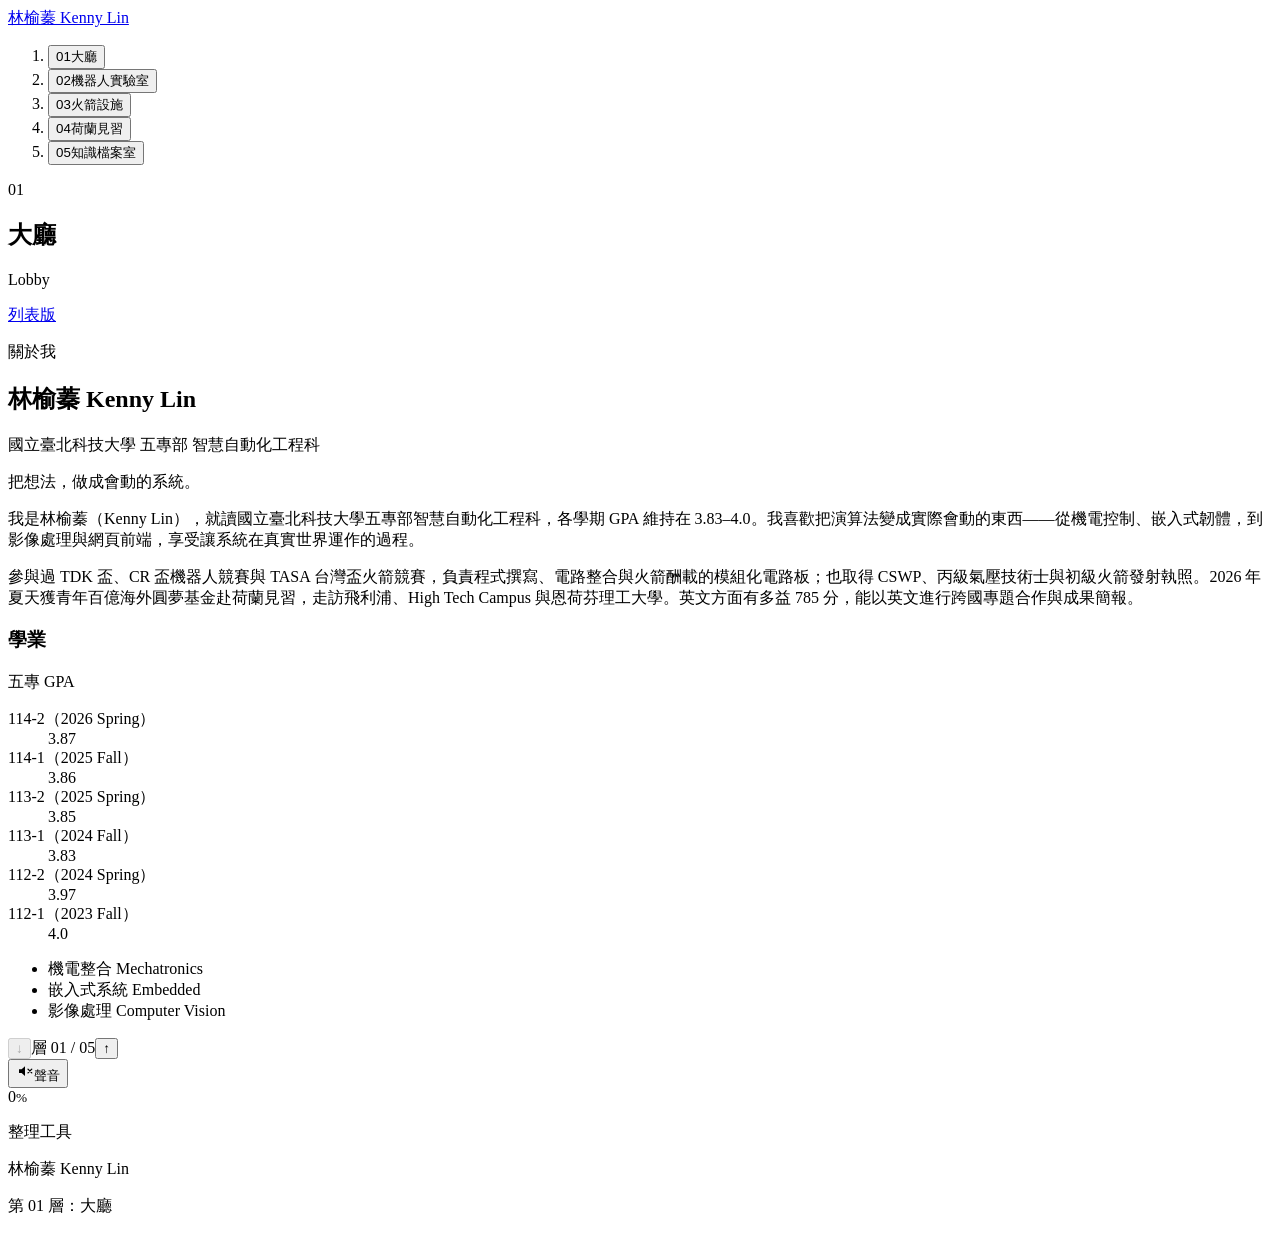
==== commit 7c44e8b3: "Deploy (source 116207e)" ====
--- a/index.html
+++ b/index.html
@@ -1 +1 @@
-<!DOCTYPE html><html lang="zh-TW" class="barlow_49204dd5-module__n48mAG__variable barlow_condensed_a274d39c-module__R1EmFG__variable"><head><meta charSet="utf-8"/><meta name="viewport" content="width=device-width, initial-scale=1"/><link rel="preload" href="/personal-universe/_next/static/media/303804218d80822e-s.p.3lj349bs9hfu1.woff2" as="font" crossorigin="" type="font/woff2"/><link rel="preload" href="/personal-universe/_next/static/media/612838607db3d51d-s.p.2-6hkzwn24m5-.woff2" as="font" crossorigin="" type="font/woff2"/><link rel="preload" href="/personal-universe/_next/static/media/6c98c9fb873995d2-s.p.22ggkaf3lyu8c.woff2" as="font" crossorigin="" type="font/woff2"/><link rel="preload" href="/personal-universe/_next/static/media/a083361d37caf3d1-s.p.0s4utfvp8prsy.woff2" as="font" crossorigin="" type="font/woff2"/><link rel="preload" href="/personal-universe/_next/static/media/c6e2684784a55443-s.p.2p4adm_386h58.woff2" as="font" crossorigin="" type="font/woff2"/><link rel="preload" href="/personal-universe/_next/static/media/d9b5d46d9a89ffe6-s.p.0xxdg0o7uh536.woff2" as="font" crossorigin="" type="font/woff2"/><link rel="stylesheet" href="/personal-universe/_next/static/chunks/317yb2ef1kw1j.css" data-precedence="next"/><link rel="preload" as="script" fetchPriority="low" href="/personal-universe/_next/static/chunks/18u1sx6qh70mt.js"/><script src="/personal-universe/_next/static/chunks/3sxfxge_dq6iu.js" async=""></script><script src="/personal-universe/_next/static/chunks/0nylb72xis9jc.js" async=""></script><script src="/personal-universe/_next/static/chunks/turbopack-1z3heztw50uxx.js" async=""></script><script src="/personal-universe/_next/static/chunks/0lzq69ambwkup.js" async=""></script><script src="/personal-universe/_next/static/chunks/2f66259bhdxk2.js" async=""></script><script src="/personal-universe/_next/static/chunks/3i6b8f30_avj6.js" async=""></script><meta name="next-size-adjust" content=""/><meta name="theme-color" content="#0b0c0f"/><title>林榆蓁 Kenny Lin：Personal Universe</title><meta name="description" content="林榆蓁（Kenny Lin）的 3D 互動作品集：一座由小房間疊成的塔——機器人、火箭、荷蘭見習與知識檔案室。"/><link rel="icon" href="/personal-universe/icon.svg?icon.1xi39gf-ghzhd.svg" sizes="any" type="image/svg+xml"/><script src="/personal-universe/_next/static/chunks/0cz1d0mv5g_q7.js" noModule=""></script></head><body><div hidden=""><!--$--><!--/$--></div><div class="tw-root" style="--glow:#8d95a3"><!--$!--><template data-dgst="BAILOUT_TO_CLIENT_SIDE_RENDERING"></template><!--/$--><a class="tw-brand" href="/personal-universe/" aria-label="林榆蓁 Kenny Lin：回到大廳">林榆蓁 <span>Kenny Lin</span></a><nav class="tw-nav" aria-label="樓層"><ol><li><button type="button" aria-current="step" style="--ac:#8d95a3;--act:#e3e7ee"><i aria-hidden="true"></i><span class="n">01</span><span class="t">大廳</span></button></li><li><button type="button" style="--ac:#e9803f;--act:#f0924f"><i aria-hidden="true"></i><span class="n">02</span><span class="t">機器人實驗室</span></button></li><li><button type="button" style="--ac:#d9473d;--act:#ff7468"><i aria-hidden="true"></i><span class="n">03</span><span class="t">火箭設施</span></button></li><li><button type="button" style="--ac:#5b8ee0;--act:#86adf0"><i aria-hidden="true"></i><span class="n">04</span><span class="t">荷蘭見習</span></button></li><li><button type="button" style="--ac:#45b99f;--act:#6fd2ba"><i aria-hidden="true"></i><span class="n">05</span><span class="t">知識檔案室</span></button></li></ol></nav><aside class="tw-panel" style="--ac:#8d95a3;--act:#e3e7ee" aria-label="第 01 層：大廳" data-open="0"><header class="tw-head"><span class="tw-num" aria-hidden="true">01</span><div><h1>大廳</h1><p>Lobby</p></div><a class="tw-listlink" href="?view=list">列表版</a></header><div class="tw-scroll" tabindex="0" role="region" aria-label="大廳 的內容"><article class="tw-detail"><p class="tw-cat">關於我</p><h2>林榆蓁 Kenny Lin</h2><p class="tw-sub">國立臺北科技大學 五專部 智慧自動化工程科</p><p class="tw-p">把想法，做成會動的系統。</p><p class="tw-p">我是林榆蓁（Kenny Lin），就讀國立臺北科技大學五專部智慧自動化工程科，各學期 GPA 維持在 3.83–4.0。我喜歡把演算法變成實際會動的東西——從機電控制、嵌入式韌體，到影像處理與網頁前端，享受讓系統在真實世界運作的過程。</p><p class="tw-p">參與過 TDK 盃、CR 盃機器人競賽與 TASA 台灣盃火箭競賽，負責程式撰寫、電路整合與火箭酬載的模組化電路板；也取得 CSWP、丙級氣壓技術士與初級火箭發射執照。2026 年夏天獲青年百億海外圓夢基金赴荷蘭見習，走訪飛利浦、High Tech Campus 與恩荷芬理工大學。英文方面有多益 785 分，能以英文進行跨國專題合作與成果簡報。</p><div class="tw-facts"><h3>學業</h3><p class="tw-facts-note">五專 GPA</p><dl><div><dt>114-2（2026 Spring）</dt><dd>3.87</dd></div><div><dt>114-1（2025 Fall）</dt><dd>3.86</dd></div><div><dt>113-2（2025 Spring）</dt><dd>3.85</dd></div><div><dt>113-1（2024 Fall）</dt><dd>3.83</dd></div><div><dt>112-2（2024 Spring）</dt><dd>3.97</dd></div><div><dt>112-1（2023 Fall）</dt><dd>4.0</dd></div></dl></div><ul class="tw-tags" aria-label="技術"><li>機電整合 Mechatronics</li><li>嵌入式系統 Embedded</li><li>影像處理 Computer Vision</li></ul><p class="tw-src">資料來源：<!-- -->src/data/portfolio.ts#PROFILE、#ACADEMICS</p></article></div><footer class="tw-foot"><button type="button" disabled="" aria-label="往下一層">↓</button><span>層 <!-- -->01<!-- --> / <!-- -->05</span><button type="button" aria-label="往上一層">↑</button></footer></aside><div class="tw-sound"><button type="button" class="tw-sound-btn" aria-pressed="false" aria-label="聲音（背景音樂與音效）" data-on="0"><svg viewBox="0 0 24 24" width="18" height="18" fill="none" stroke="currentColor" stroke-width="1.8" stroke-linecap="round" stroke-linejoin="round" aria-hidden="true"><path d="M4 9.5v5h3.5L12 18.5v-13L7.5 9.5H4z" fill="currentColor" stroke="none"></path><path d="M16 9.5l5 5M21 9.5l-5 5"></path></svg><span class="lbl">聲音</span></button></div><div class="tw-pre" data-phase="load"><div class="tw-pre-mid"><div class="tw-pre-num" aria-hidden="true"><span>0</span><small>%</small></div><div class="tw-pre-line" role="progressbar" aria-label="載入進度" aria-valuemin="0" aria-valuemax="100" aria-valuenow="0"><i style="transform:scaleX(0);background:linear-gradient(90deg, #8d95a3,#e9803f,#d9473d,#5b8ee0,#45b99f)"></i></div><p>整理工具</p></div><p class="tw-pre-name">林榆蓁 Kenny Lin</p></div><div class="tw-tip" data-on="0" aria-hidden="true"></div><p class="tw-sr" role="status">第 <!-- -->01<!-- --> 層：<!-- -->大廳</p></div><!--$--><!--/$--><script src="/personal-universe/_next/static/chunks/18u1sx6qh70mt.js" id="_R_" async=""></script><script>(self.__next_f=self.__next_f||[]).push([0])</script><script>self.__next_f.push([1,"1:\"$Sreact.fragment\"\n2:I[1875,[\"/personal-universe/_next/static/chunks/0lzq69ambwkup.js\"],\"default\"]\n3:I[49145,[\"/personal-universe/_next/static/chunks/0lzq69ambwkup.js\"],\"default\"]\n4:I[44900,[\"/personal-universe/_next/static/chunks/0lzq69ambwkup.js\",\"/personal-universe/_next/static/chunks/2f66259bhdxk2.js\",\"/personal-universe/_next/static/chunks/3i6b8f30_avj6.js\"],\"default\"]\n5:I[36115,[\"/personal-universe/_next/static/chunks/0lzq69ambwkup.js\"],\"OutletBoundary\"]\n6:\"$Sreact.suspense\"\n8:I[36115,[\"/personal-universe/_next/static/chunks/0lzq69ambwkup.js\"],\"ViewportBoundary\"]\na:I[36115,[\"/personal-universe/_next/static/chunks/0lzq69ambwkup.js\"],\"MetadataBoundary\"]\nc:I[86823,[\"/personal-universe/_next/static/chunks/0lzq69ambwkup.js\"],\"default\",1]\n:HL[\"/personal-universe/_next/static/chunks/317yb2ef1kw1j.css\",\"style\"]\n:HL[\"/personal-universe/_next/static/media/303804218d80822e-s.p.3lj349bs9hfu1.woff2\",\"font\",{\"crossOrigin\":\"\",\"type\":\"font/woff2\"}]\n:HL[\"/personal-universe/_next/static/media/612838607db3d51d-s.p.2-6hkzwn24m5-.woff2\",\"font\",{\"crossOrigin\":\"\",\"type\":\"font/woff2\"}]\n:HL[\"/personal-universe/_next/static/media/6c98c9fb873995d2-s.p.22ggkaf3lyu8c.woff2\",\"font\",{\"crossOrigin\":\"\",\"type\":\"font/woff2\"}]\n:HL[\"/personal-universe/_next/static/media/a083361d37caf3d1-s.p.0s4utfvp8prsy.woff2\",\"font\",{\"crossOrigin\":\"\",\"type\":\"font/woff2\"}]\n:HL[\"/personal-universe/_next/static/media/c6e2684784a55443-s.p.2p4adm_386h58.woff2\",\"font\",{\"crossOrigin\":\"\",\"type\":\"font/woff2\"}]\n:HL[\"/personal-universe/_next/static/media/d9b5d46d9a89ffe6-s.p.0xxdg0o7uh536.woff2\",\"font\",{\"crossOrigin\":\"\",\"type\":\"font/woff2\"}]\n"])</script><script>self.__next_f.push([1,"0:{\"P\":null,\"c\":[\"\",\"\"],\"q\":\"\",\"i\":false,\"f\":[[[\"\",{\"children\":[\"__PAGE__\",{}]},\"$undefined\",\"$undefined\",16],[[\"$\",\"$1\",\"c\",{\"children\":[[[\"$\",\"link\",\"0\",{\"rel\":\"stylesheet\",\"href\":\"/personal-universe/_next/static/chunks/317yb2ef1kw1j.css\",\"precedence\":\"next\",\"crossOrigin\":\"$undefined\",\"nonce\":\"$undefined\"}],[\"$\",\"script\",\"script-0\",{\"src\":\"/personal-universe/_next/static/chunks/0lzq69ambwkup.js\",\"async\":true,\"nonce\":\"$undefined\"}]],[\"$\",\"html\",null,{\"lang\":\"zh-TW\",\"className\":\"barlow_49204dd5-module__n48mAG__variable barlow_condensed_a274d39c-module__R1EmFG__variable\",\"children\":[\"$\",\"body\",null,{\"children\":[\"$\",\"$L2\",null,{\"parallelRouterKey\":\"children\",\"error\":\"$undefined\",\"errorStyles\":\"$undefined\",\"errorScripts\":\"$undefined\",\"template\":[\"$\",\"$L3\",null,{}],\"templateStyles\":\"$undefined\",\"templateScripts\":\"$undefined\",\"notFound\":[[[\"$\",\"title\",null,{\"children\":\"404: This page could not be found.\"}],[\"$\",\"div\",null,{\"style\":{\"fontFamily\":\"system-ui,\\\"Segoe UI\\\",Roboto,Helvetica,Arial,sans-serif,\\\"Apple Color Emoji\\\",\\\"Segoe UI Emoji\\\"\",\"height\":\"100vh\",\"textAlign\":\"center\",\"display\":\"flex\",\"flexDirection\":\"column\",\"alignItems\":\"center\",\"justifyContent\":\"center\"},\"children\":[\"$\",\"div\",null,{\"children\":[[\"$\",\"style\",null,{\"dangerouslySetInnerHTML\":{\"__html\":\"body{color:#000;background:#fff;margin:0}.next-error-h1{border-right:1px solid rgba(0,0,0,.3)}@media (prefers-color-scheme:dark){body{color:#fff;background:#000}.next-error-h1{border-right:1px solid rgba(255,255,255,.3)}}\"}}],[\"$\",\"h1\",null,{\"className\":\"next-error-h1\",\"style\":{\"display\":\"inline-block\",\"margin\":\"0 20px 0 0\",\"padding\":\"0 23px 0 0\",\"fontSize\":24,\"fontWeight\":500,\"verticalAlign\":\"top\",\"lineHeight\":\"49px\"},\"children\":404}],[\"$\",\"div\",null,{\"style\":{\"display\":\"inline-block\"},\"children\":[\"$\",\"h2\",null,{\"style\":{\"fontSize\":14,\"fontWeight\":400,\"lineHeight\":\"49px\",\"margin\":0},\"children\":\"This page could not be found.\"}]}]]}]}]],[]],\"forbidden\":\"$undefined\",\"unauthorized\":\"$undefined\"}]}]}]]}],{\"children\":[[\"$\",\"$1\",\"c\",{\"children\":[[\"$\",\"$L4\",null,{}],[[\"$\",\"script\",\"script-0\",{\"src\":\"/personal-universe/_next/static/chunks/2f66259bhdxk2.js\",\"async\":true,\"nonce\":\"$undefined\"}],[\"$\",\"script\",\"script-1\",{\"src\":\"/personal-universe/_next/static/chunks/3i6b8f30_avj6.js\",\"async\":true,\"nonce\":\"$undefined\"}]],[\"$\",\"$L5\",null,{\"children\":[\"$\",\"$6\",null,{\"name\":\"Next.MetadataOutlet\",\"children\":\"$@7\"}]}]]}],{},null,false,null]},null,false,null],[\"$\",\"$1\",\"h\",{\"children\":[null,[\"$\",\"$L8\",null,{\"children\":\"$L9\"}],[\"$\",\"div\",null,{\"hidden\":true,\"children\":[\"$\",\"$La\",null,{\"children\":[\"$\",\"$6\",null,{\"name\":\"Next.Metadata\",\"children\":\"$Lb\"}]}]}],[\"$\",\"meta\",null,{\"name\":\"next-size-adjust\",\"content\":\"\"}]]}],false]],\"m\":\"$undefined\",\"G\":[\"$c\",[[\"$\",\"link\",\"0\",{\"rel\":\"stylesheet\",\"href\":\"/personal-universe/_next/static/chunks/317yb2ef1kw1j.css\",\"precedence\":\"next\",\"crossOrigin\":\"$undefined\",\"nonce\":\"$undefined\"}]]],\"S\":true,\"h\":null,\"s\":\"$undefined\",\"l\":\"$undefined\",\"p\":\"$undefined\",\"d\":\"$undefined\",\"b\":\"E9rB3PbZnAEMnTBajf9bP\"}\n"])</script><script>self.__next_f.push([1,"9:[[\"$\",\"meta\",\"0\",{\"charSet\":\"utf-8\"}],[\"$\",\"meta\",\"1\",{\"name\":\"viewport\",\"content\":\"width=device-width, initial-scale=1\"}],[\"$\",\"meta\",\"2\",{\"name\":\"theme-color\",\"content\":\"#0b0c0f\"}]]\n"])</script><script>self.__next_f.push([1,"d:I[32202,[\"/personal-universe/_next/static/chunks/0lzq69ambwkup.js\"],\"IconMark\"]\n7:null\nb:[[\"$\",\"title\",\"0\",{\"children\":\"林榆蓁 Kenny Lin：Personal Universe\"}],[\"$\",\"meta\",\"1\",{\"name\":\"description\",\"content\":\"林榆蓁（Kenny Lin）的 3D 互動作品集：一座由小房間疊成的塔——機器人、火箭、荷蘭見習與知識檔案室。\"}],[\"$\",\"link\",\"2\",{\"rel\":\"icon\",\"href\":\"/personal-universe/icon.svg?icon.1xi39gf-ghzhd.svg\",\"sizes\":\"any\",\"type\":\"image/svg+xml\"}],[\"$\",\"$Ld\",\"3\",{}]]\n"])</script></body></html>+<!DOCTYPE html><html lang="zh-TW" class="barlow_49204dd5-module__n48mAG__variable barlow_condensed_a274d39c-module__R1EmFG__variable"><head><meta charSet="utf-8"/><meta name="viewport" content="width=device-width, initial-scale=1"/><link rel="preload" href="/personal-universe/_next/static/media/303804218d80822e-s.p.3lj349bs9hfu1.woff2" as="font" crossorigin="" type="font/woff2"/><link rel="preload" href="/personal-universe/_next/static/media/612838607db3d51d-s.p.2-6hkzwn24m5-.woff2" as="font" crossorigin="" type="font/woff2"/><link rel="preload" href="/personal-universe/_next/static/media/6c98c9fb873995d2-s.p.22ggkaf3lyu8c.woff2" as="font" crossorigin="" type="font/woff2"/><link rel="preload" href="/personal-universe/_next/static/media/a083361d37caf3d1-s.p.0s4utfvp8prsy.woff2" as="font" crossorigin="" type="font/woff2"/><link rel="preload" href="/personal-universe/_next/static/media/c6e2684784a55443-s.p.2p4adm_386h58.woff2" as="font" crossorigin="" type="font/woff2"/><link rel="preload" href="/personal-universe/_next/static/media/d9b5d46d9a89ffe6-s.p.0xxdg0o7uh536.woff2" as="font" crossorigin="" type="font/woff2"/><link rel="stylesheet" href="/personal-universe/_next/static/chunks/12b21gmoao4x4.css" data-precedence="next"/><link rel="preload" as="script" fetchPriority="low" href="/personal-universe/_next/static/chunks/18u1sx6qh70mt.js"/><script src="/personal-universe/_next/static/chunks/3sxfxge_dq6iu.js" async=""></script><script src="/personal-universe/_next/static/chunks/0nylb72xis9jc.js" async=""></script><script src="/personal-universe/_next/static/chunks/turbopack-1z3heztw50uxx.js" async=""></script><script src="/personal-universe/_next/static/chunks/0lzq69ambwkup.js" async=""></script><script src="/personal-universe/_next/static/chunks/3gjn3zrlbdxm8.js" async=""></script><script src="/personal-universe/_next/static/chunks/3i6b8f30_avj6.js" async=""></script><meta name="next-size-adjust" content=""/><meta name="theme-color" content="#0b0c0f"/><title>林榆蓁 Kenny Lin：Personal Universe</title><meta name="description" content="林榆蓁（Kenny Lin）的 3D 互動作品集：一座由小房間疊成的塔——機器人、火箭、荷蘭見習與知識檔案室。"/><link rel="icon" href="/personal-universe/icon.svg?icon.1xi39gf-ghzhd.svg" sizes="any" type="image/svg+xml"/><script src="/personal-universe/_next/static/chunks/0cz1d0mv5g_q7.js" noModule=""></script></head><body><div hidden=""><!--$--><!--/$--></div><div class="tw-root" style="--glow:#8d95a3"><!--$!--><template data-dgst="BAILOUT_TO_CLIENT_SIDE_RENDERING"></template><!--/$--><a class="tw-brand" href="/personal-universe/" aria-label="林榆蓁 Kenny Lin：回到大廳">林榆蓁 <span>Kenny Lin</span></a><nav class="tw-nav" aria-label="樓層"><ol><li><button type="button" aria-current="step" style="--ac:#8d95a3;--act:#e3e7ee"><i aria-hidden="true"></i><span class="n">01</span><span class="t">大廳</span></button></li><li><button type="button" style="--ac:#e9803f;--act:#f0924f"><i aria-hidden="true"></i><span class="n">02</span><span class="t">機器人實驗室</span></button></li><li><button type="button" style="--ac:#d9473d;--act:#ff7468"><i aria-hidden="true"></i><span class="n">03</span><span class="t">火箭設施</span></button></li><li><button type="button" style="--ac:#5b8ee0;--act:#86adf0"><i aria-hidden="true"></i><span class="n">04</span><span class="t">荷蘭見習</span></button></li><li><button type="button" style="--ac:#45b99f;--act:#6fd2ba"><i aria-hidden="true"></i><span class="n">05</span><span class="t">知識檔案室</span></button></li></ol></nav><aside class="tw-panel" style="--ac:#8d95a3;--act:#e3e7ee" aria-label="第 01 層：大廳" data-open="0"><header class="tw-head"><span class="tw-num" aria-hidden="true">01</span><div><h1>大廳</h1><p>Lobby</p></div><a class="tw-listlink" href="?view=list">列表版</a></header><div class="tw-scroll" tabindex="0" role="region" aria-label="大廳 的內容"><article class="tw-detail"><p class="tw-cat">關於我</p><h2>林榆蓁 Kenny Lin</h2><p class="tw-sub">國立臺北科技大學 五專部 智慧自動化工程科</p><p class="tw-p">把想法，做成會動的系統。</p><p class="tw-p">我是林榆蓁（Kenny Lin），就讀國立臺北科技大學五專部智慧自動化工程科，各學期 GPA 維持在 3.83–4.0。我喜歡把演算法變成實際會動的東西——從機電控制、嵌入式韌體，到影像處理與網頁前端，享受讓系統在真實世界運作的過程。</p><p class="tw-p">參與過 TDK 盃、CR 盃機器人競賽與 TASA 台灣盃火箭競賽，負責程式撰寫、電路整合與火箭酬載的模組化電路板；也取得 CSWP、丙級氣壓技術士與初級火箭發射執照。2026 年夏天獲青年百億海外圓夢基金赴荷蘭見習，走訪飛利浦、High Tech Campus 與恩荷芬理工大學。英文方面有多益 785 分，能以英文進行跨國專題合作與成果簡報。</p><div class="tw-facts"><h3>學業</h3><p class="tw-facts-note">五專 GPA</p><dl><div><dt>114-2（2026 Spring）</dt><dd>3.87</dd></div><div><dt>114-1（2025 Fall）</dt><dd>3.86</dd></div><div><dt>113-2（2025 Spring）</dt><dd>3.85</dd></div><div><dt>113-1（2024 Fall）</dt><dd>3.83</dd></div><div><dt>112-2（2024 Spring）</dt><dd>3.97</dd></div><div><dt>112-1（2023 Fall）</dt><dd>4.0</dd></div></dl></div><ul class="tw-tags" aria-label="技術"><li>機電整合 Mechatronics</li><li>嵌入式系統 Embedded</li><li>影像處理 Computer Vision</li></ul></article></div><footer class="tw-foot"><button type="button" disabled="" aria-label="往下一層">↓</button><span>層 <!-- -->01<!-- --> / <!-- -->05</span><button type="button" aria-label="往上一層">↑</button></footer></aside><div class="tw-sound"><button type="button" class="tw-sound-btn" aria-pressed="false" aria-label="聲音（背景音樂與音效）" data-on="0"><svg viewBox="0 0 24 24" width="18" height="18" fill="none" stroke="currentColor" stroke-width="1.8" stroke-linecap="round" stroke-linejoin="round" aria-hidden="true"><path d="M4 9.5v5h3.5L12 18.5v-13L7.5 9.5H4z" fill="currentColor" stroke="none"></path><path d="M16 9.5l5 5M21 9.5l-5 5"></path></svg><span class="lbl">聲音</span></button></div><div class="tw-pre" data-phase="load"><div class="tw-pre-mid"><div class="tw-pre-num" aria-hidden="true"><span>0</span><small>%</small></div><div class="tw-pre-line" role="progressbar" aria-label="載入進度" aria-valuemin="0" aria-valuemax="100" aria-valuenow="0"><i style="transform:scaleX(0);background:linear-gradient(90deg, #8d95a3,#e9803f,#d9473d,#5b8ee0,#45b99f)"></i></div><p>整理工具</p></div><p class="tw-pre-name">林榆蓁 Kenny Lin</p></div><div class="tw-tip" data-on="0" aria-hidden="true"></div><p class="tw-sr" role="status">第 <!-- -->01<!-- --> 層：<!-- -->大廳</p></div><!--$--><!--/$--><script src="/personal-universe/_next/static/chunks/18u1sx6qh70mt.js" id="_R_" async=""></script><script>(self.__next_f=self.__next_f||[]).push([0])</script><script>self.__next_f.push([1,"1:\"$Sreact.fragment\"\n2:I[1875,[\"/personal-universe/_next/static/chunks/0lzq69ambwkup.js\"],\"default\"]\n3:I[49145,[\"/personal-universe/_next/static/chunks/0lzq69ambwkup.js\"],\"default\"]\n4:I[44900,[\"/personal-universe/_next/static/chunks/0lzq69ambwkup.js\",\"/personal-universe/_next/static/chunks/3gjn3zrlbdxm8.js\",\"/personal-universe/_next/static/chunks/3i6b8f30_avj6.js\"],\"default\"]\n5:I[36115,[\"/personal-universe/_next/static/chunks/0lzq69ambwkup.js\"],\"OutletBoundary\"]\n6:\"$Sreact.suspense\"\n8:I[36115,[\"/personal-universe/_next/static/chunks/0lzq69ambwkup.js\"],\"ViewportBoundary\"]\na:I[36115,[\"/personal-universe/_next/static/chunks/0lzq69ambwkup.js\"],\"MetadataBoundary\"]\nc:I[86823,[\"/personal-universe/_next/static/chunks/0lzq69ambwkup.js\"],\"default\",1]\n:HL[\"/personal-universe/_next/static/chunks/12b21gmoao4x4.css\",\"style\"]\n:HL[\"/personal-universe/_next/static/media/303804218d80822e-s.p.3lj349bs9hfu1.woff2\",\"font\",{\"crossOrigin\":\"\",\"type\":\"font/woff2\"}]\n:HL[\"/personal-universe/_next/static/media/612838607db3d51d-s.p.2-6hkzwn24m5-.woff2\",\"font\",{\"crossOrigin\":\"\",\"type\":\"font/woff2\"}]\n:HL[\"/personal-universe/_next/static/media/6c98c9fb873995d2-s.p.22ggkaf3lyu8c.woff2\",\"font\",{\"crossOrigin\":\"\",\"type\":\"font/woff2\"}]\n:HL[\"/personal-universe/_next/static/media/a083361d37caf3d1-s.p.0s4utfvp8prsy.woff2\",\"font\",{\"crossOrigin\":\"\",\"type\":\"font/woff2\"}]\n:HL[\"/personal-universe/_next/static/media/c6e2684784a55443-s.p.2p4adm_386h58.woff2\",\"font\",{\"crossOrigin\":\"\",\"type\":\"font/woff2\"}]\n:HL[\"/personal-universe/_next/static/media/d9b5d46d9a89ffe6-s.p.0xxdg0o7uh536.woff2\",\"font\",{\"crossOrigin\":\"\",\"type\":\"font/woff2\"}]\n"])</script><script>self.__next_f.push([1,"0:{\"P\":null,\"c\":[\"\",\"\"],\"q\":\"\",\"i\":false,\"f\":[[[\"\",{\"children\":[\"__PAGE__\",{}]},\"$undefined\",\"$undefined\",16],[[\"$\",\"$1\",\"c\",{\"children\":[[[\"$\",\"link\",\"0\",{\"rel\":\"stylesheet\",\"href\":\"/personal-universe/_next/static/chunks/12b21gmoao4x4.css\",\"precedence\":\"next\",\"crossOrigin\":\"$undefined\",\"nonce\":\"$undefined\"}],[\"$\",\"script\",\"script-0\",{\"src\":\"/personal-universe/_next/static/chunks/0lzq69ambwkup.js\",\"async\":true,\"nonce\":\"$undefined\"}]],[\"$\",\"html\",null,{\"lang\":\"zh-TW\",\"className\":\"barlow_49204dd5-module__n48mAG__variable barlow_condensed_a274d39c-module__R1EmFG__variable\",\"children\":[\"$\",\"body\",null,{\"children\":[\"$\",\"$L2\",null,{\"parallelRouterKey\":\"children\",\"error\":\"$undefined\",\"errorStyles\":\"$undefined\",\"errorScripts\":\"$undefined\",\"template\":[\"$\",\"$L3\",null,{}],\"templateStyles\":\"$undefined\",\"templateScripts\":\"$undefined\",\"notFound\":[[[\"$\",\"title\",null,{\"children\":\"404: This page could not be found.\"}],[\"$\",\"div\",null,{\"style\":{\"fontFamily\":\"system-ui,\\\"Segoe UI\\\",Roboto,Helvetica,Arial,sans-serif,\\\"Apple Color Emoji\\\",\\\"Segoe UI Emoji\\\"\",\"height\":\"100vh\",\"textAlign\":\"center\",\"display\":\"flex\",\"flexDirection\":\"column\",\"alignItems\":\"center\",\"justifyContent\":\"center\"},\"children\":[\"$\",\"div\",null,{\"children\":[[\"$\",\"style\",null,{\"dangerouslySetInnerHTML\":{\"__html\":\"body{color:#000;background:#fff;margin:0}.next-error-h1{border-right:1px solid rgba(0,0,0,.3)}@media (prefers-color-scheme:dark){body{color:#fff;background:#000}.next-error-h1{border-right:1px solid rgba(255,255,255,.3)}}\"}}],[\"$\",\"h1\",null,{\"className\":\"next-error-h1\",\"style\":{\"display\":\"inline-block\",\"margin\":\"0 20px 0 0\",\"padding\":\"0 23px 0 0\",\"fontSize\":24,\"fontWeight\":500,\"verticalAlign\":\"top\",\"lineHeight\":\"49px\"},\"children\":404}],[\"$\",\"div\",null,{\"style\":{\"display\":\"inline-block\"},\"children\":[\"$\",\"h2\",null,{\"style\":{\"fontSize\":14,\"fontWeight\":400,\"lineHeight\":\"49px\",\"margin\":0},\"children\":\"This page could not be found.\"}]}]]}]}]],[]],\"forbidden\":\"$undefined\",\"unauthorized\":\"$undefined\"}]}]}]]}],{\"children\":[[\"$\",\"$1\",\"c\",{\"children\":[[\"$\",\"$L4\",null,{}],[[\"$\",\"script\",\"script-0\",{\"src\":\"/personal-universe/_next/static/chunks/3gjn3zrlbdxm8.js\",\"async\":true,\"nonce\":\"$undefined\"}],[\"$\",\"script\",\"script-1\",{\"src\":\"/personal-universe/_next/static/chunks/3i6b8f30_avj6.js\",\"async\":true,\"nonce\":\"$undefined\"}]],[\"$\",\"$L5\",null,{\"children\":[\"$\",\"$6\",null,{\"name\":\"Next.MetadataOutlet\",\"children\":\"$@7\"}]}]]}],{},null,false,null]},null,false,null],[\"$\",\"$1\",\"h\",{\"children\":[null,[\"$\",\"$L8\",null,{\"children\":\"$L9\"}],[\"$\",\"div\",null,{\"hidden\":true,\"children\":[\"$\",\"$La\",null,{\"children\":[\"$\",\"$6\",null,{\"name\":\"Next.Metadata\",\"children\":\"$Lb\"}]}]}],[\"$\",\"meta\",null,{\"name\":\"next-size-adjust\",\"content\":\"\"}]]}],false]],\"m\":\"$undefined\",\"G\":[\"$c\",[[\"$\",\"link\",\"0\",{\"rel\":\"stylesheet\",\"href\":\"/personal-universe/_next/static/chunks/12b21gmoao4x4.css\",\"precedence\":\"next\",\"crossOrigin\":\"$undefined\",\"nonce\":\"$undefined\"}]]],\"S\":true,\"h\":null,\"s\":\"$undefined\",\"l\":\"$undefined\",\"p\":\"$undefined\",\"d\":\"$undefined\",\"b\":\"uEAHBe0RGKA5KIKVjz0-h\"}\n"])</script><script>self.__next_f.push([1,"9:[[\"$\",\"meta\",\"0\",{\"charSet\":\"utf-8\"}],[\"$\",\"meta\",\"1\",{\"name\":\"viewport\",\"content\":\"width=device-width, initial-scale=1\"}],[\"$\",\"meta\",\"2\",{\"name\":\"theme-color\",\"content\":\"#0b0c0f\"}]]\n"])</script><script>self.__next_f.push([1,"d:I[32202,[\"/personal-universe/_next/static/chunks/0lzq69ambwkup.js\"],\"IconMark\"]\n7:null\nb:[[\"$\",\"title\",\"0\",{\"children\":\"林榆蓁 Kenny Lin：Personal Universe\"}],[\"$\",\"meta\",\"1\",{\"name\":\"description\",\"content\":\"林榆蓁（Kenny Lin）的 3D 互動作品集：一座由小房間疊成的塔——機器人、火箭、荷蘭見習與知識檔案室。\"}],[\"$\",\"link\",\"2\",{\"rel\":\"icon\",\"href\":\"/personal-universe/icon.svg?icon.1xi39gf-ghzhd.svg\",\"sizes\":\"any\",\"type\":\"image/svg+xml\"}],[\"$\",\"$Ld\",\"3\",{}]]\n"])</script></body></html>
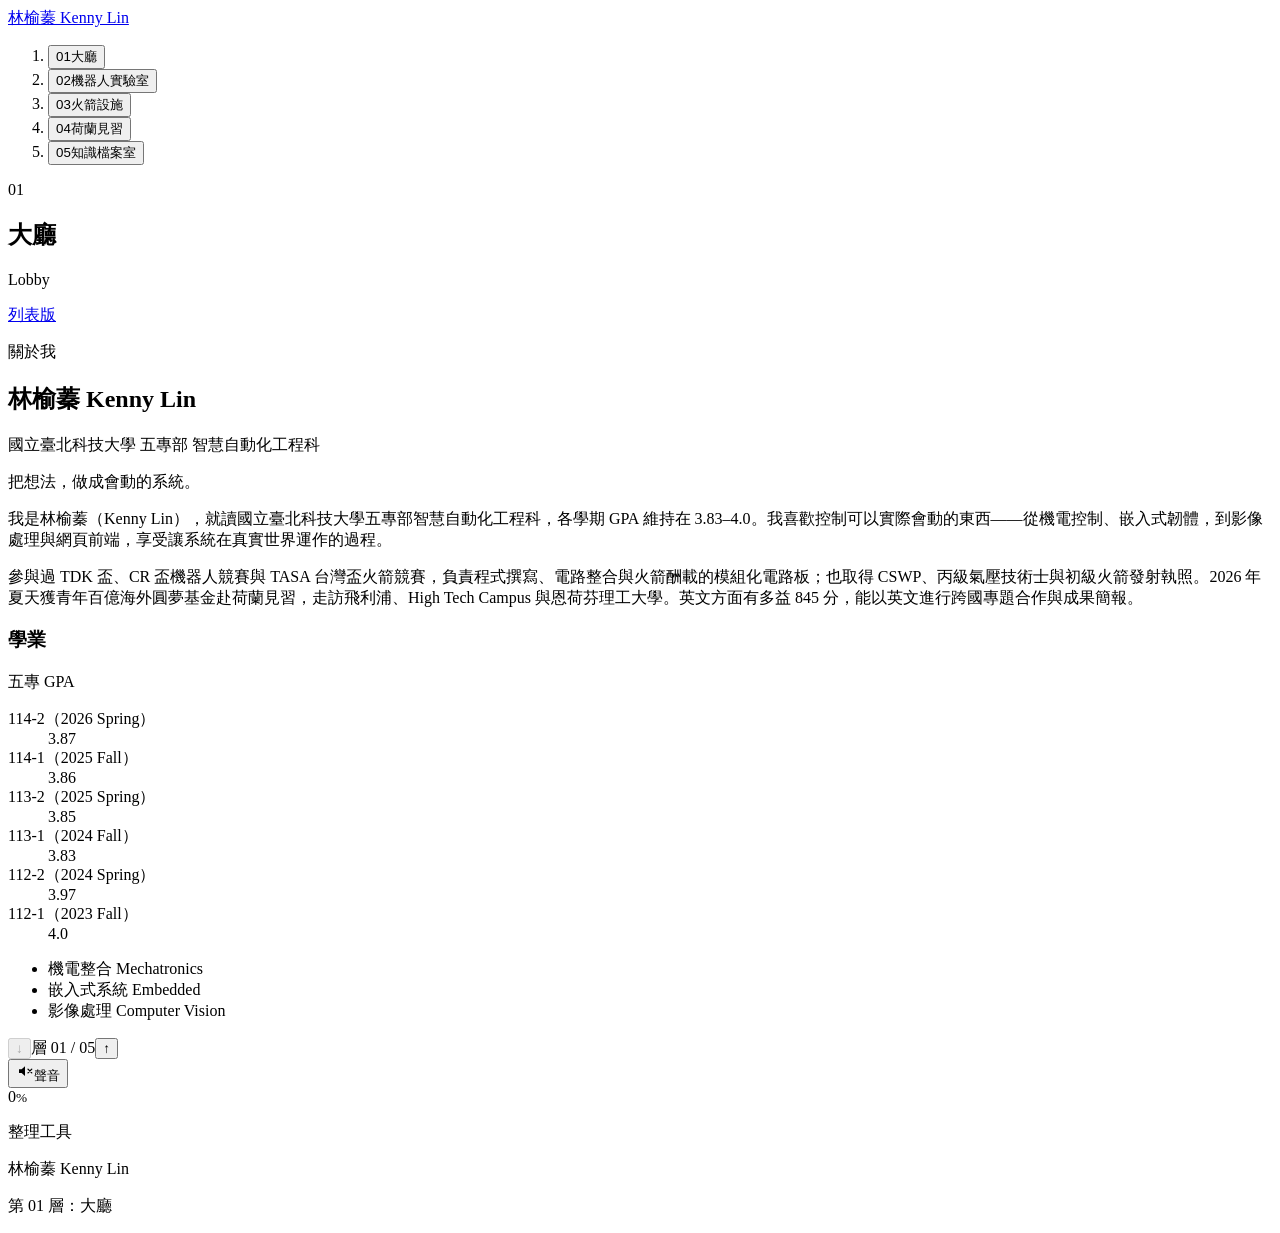
==== commit 84b0ca1c: "Deploy (source 850af06)" ====
--- a/index.html
+++ b/index.html
@@ -1 +1 @@
-<!DOCTYPE html><html lang="zh-TW" class="barlow_49204dd5-module__n48mAG__variable barlow_condensed_a274d39c-module__R1EmFG__variable"><head><meta charSet="utf-8"/><meta name="viewport" content="width=device-width, initial-scale=1"/><link rel="preload" href="/personal-universe/_next/static/media/303804218d80822e-s.p.3lj349bs9hfu1.woff2" as="font" crossorigin="" type="font/woff2"/><link rel="preload" href="/personal-universe/_next/static/media/612838607db3d51d-s.p.2-6hkzwn24m5-.woff2" as="font" crossorigin="" type="font/woff2"/><link rel="preload" href="/personal-universe/_next/static/media/6c98c9fb873995d2-s.p.22ggkaf3lyu8c.woff2" as="font" crossorigin="" type="font/woff2"/><link rel="preload" href="/personal-universe/_next/static/media/a083361d37caf3d1-s.p.0s4utfvp8prsy.woff2" as="font" crossorigin="" type="font/woff2"/><link rel="preload" href="/personal-universe/_next/static/media/c6e2684784a55443-s.p.2p4adm_386h58.woff2" as="font" crossorigin="" type="font/woff2"/><link rel="preload" href="/personal-universe/_next/static/media/d9b5d46d9a89ffe6-s.p.0xxdg0o7uh536.woff2" as="font" crossorigin="" type="font/woff2"/><link rel="stylesheet" href="/personal-universe/_next/static/chunks/12b21gmoao4x4.css" data-precedence="next"/><link rel="preload" as="script" fetchPriority="low" href="/personal-universe/_next/static/chunks/18u1sx6qh70mt.js"/><script src="/personal-universe/_next/static/chunks/3sxfxge_dq6iu.js" async=""></script><script src="/personal-universe/_next/static/chunks/0nylb72xis9jc.js" async=""></script><script src="/personal-universe/_next/static/chunks/turbopack-1z3heztw50uxx.js" async=""></script><script src="/personal-universe/_next/static/chunks/0lzq69ambwkup.js" async=""></script><script src="/personal-universe/_next/static/chunks/3gjn3zrlbdxm8.js" async=""></script><script src="/personal-universe/_next/static/chunks/3i6b8f30_avj6.js" async=""></script><meta name="next-size-adjust" content=""/><meta name="theme-color" content="#0b0c0f"/><title>林榆蓁 Kenny Lin：Personal Universe</title><meta name="description" content="林榆蓁（Kenny Lin）的 3D 互動作品集：一座由小房間疊成的塔——機器人、火箭、荷蘭見習與知識檔案室。"/><link rel="icon" href="/personal-universe/icon.svg?icon.1xi39gf-ghzhd.svg" sizes="any" type="image/svg+xml"/><script src="/personal-universe/_next/static/chunks/0cz1d0mv5g_q7.js" noModule=""></script></head><body><div hidden=""><!--$--><!--/$--></div><div class="tw-root" style="--glow:#8d95a3"><!--$!--><template data-dgst="BAILOUT_TO_CLIENT_SIDE_RENDERING"></template><!--/$--><a class="tw-brand" href="/personal-universe/" aria-label="林榆蓁 Kenny Lin：回到大廳">林榆蓁 <span>Kenny Lin</span></a><nav class="tw-nav" aria-label="樓層"><ol><li><button type="button" aria-current="step" style="--ac:#8d95a3;--act:#e3e7ee"><i aria-hidden="true"></i><span class="n">01</span><span class="t">大廳</span></button></li><li><button type="button" style="--ac:#e9803f;--act:#f0924f"><i aria-hidden="true"></i><span class="n">02</span><span class="t">機器人實驗室</span></button></li><li><button type="button" style="--ac:#d9473d;--act:#ff7468"><i aria-hidden="true"></i><span class="n">03</span><span class="t">火箭設施</span></button></li><li><button type="button" style="--ac:#5b8ee0;--act:#86adf0"><i aria-hidden="true"></i><span class="n">04</span><span class="t">荷蘭見習</span></button></li><li><button type="button" style="--ac:#45b99f;--act:#6fd2ba"><i aria-hidden="true"></i><span class="n">05</span><span class="t">知識檔案室</span></button></li></ol></nav><aside class="tw-panel" style="--ac:#8d95a3;--act:#e3e7ee" aria-label="第 01 層：大廳" data-open="0"><header class="tw-head"><span class="tw-num" aria-hidden="true">01</span><div><h1>大廳</h1><p>Lobby</p></div><a class="tw-listlink" href="?view=list">列表版</a></header><div class="tw-scroll" tabindex="0" role="region" aria-label="大廳 的內容"><article class="tw-detail"><p class="tw-cat">關於我</p><h2>林榆蓁 Kenny Lin</h2><p class="tw-sub">國立臺北科技大學 五專部 智慧自動化工程科</p><p class="tw-p">把想法，做成會動的系統。</p><p class="tw-p">我是林榆蓁（Kenny Lin），就讀國立臺北科技大學五專部智慧自動化工程科，各學期 GPA 維持在 3.83–4.0。我喜歡把演算法變成實際會動的東西——從機電控制、嵌入式韌體，到影像處理與網頁前端，享受讓系統在真實世界運作的過程。</p><p class="tw-p">參與過 TDK 盃、CR 盃機器人競賽與 TASA 台灣盃火箭競賽，負責程式撰寫、電路整合與火箭酬載的模組化電路板；也取得 CSWP、丙級氣壓技術士與初級火箭發射執照。2026 年夏天獲青年百億海外圓夢基金赴荷蘭見習，走訪飛利浦、High Tech Campus 與恩荷芬理工大學。英文方面有多益 785 分，能以英文進行跨國專題合作與成果簡報。</p><div class="tw-facts"><h3>學業</h3><p class="tw-facts-note">五專 GPA</p><dl><div><dt>114-2（2026 Spring）</dt><dd>3.87</dd></div><div><dt>114-1（2025 Fall）</dt><dd>3.86</dd></div><div><dt>113-2（2025 Spring）</dt><dd>3.85</dd></div><div><dt>113-1（2024 Fall）</dt><dd>3.83</dd></div><div><dt>112-2（2024 Spring）</dt><dd>3.97</dd></div><div><dt>112-1（2023 Fall）</dt><dd>4.0</dd></div></dl></div><ul class="tw-tags" aria-label="技術"><li>機電整合 Mechatronics</li><li>嵌入式系統 Embedded</li><li>影像處理 Computer Vision</li></ul></article></div><footer class="tw-foot"><button type="button" disabled="" aria-label="往下一層">↓</button><span>層 <!-- -->01<!-- --> / <!-- -->05</span><button type="button" aria-label="往上一層">↑</button></footer></aside><div class="tw-sound"><button type="button" class="tw-sound-btn" aria-pressed="false" aria-label="聲音（背景音樂與音效）" data-on="0"><svg viewBox="0 0 24 24" width="18" height="18" fill="none" stroke="currentColor" stroke-width="1.8" stroke-linecap="round" stroke-linejoin="round" aria-hidden="true"><path d="M4 9.5v5h3.5L12 18.5v-13L7.5 9.5H4z" fill="currentColor" stroke="none"></path><path d="M16 9.5l5 5M21 9.5l-5 5"></path></svg><span class="lbl">聲音</span></button></div><div class="tw-pre" data-phase="load"><div class="tw-pre-mid"><div class="tw-pre-num" aria-hidden="true"><span>0</span><small>%</small></div><div class="tw-pre-line" role="progressbar" aria-label="載入進度" aria-valuemin="0" aria-valuemax="100" aria-valuenow="0"><i style="transform:scaleX(0);background:linear-gradient(90deg, #8d95a3,#e9803f,#d9473d,#5b8ee0,#45b99f)"></i></div><p>整理工具</p></div><p class="tw-pre-name">林榆蓁 Kenny Lin</p></div><div class="tw-tip" data-on="0" aria-hidden="true"></div><p class="tw-sr" role="status">第 <!-- -->01<!-- --> 層：<!-- -->大廳</p></div><!--$--><!--/$--><script src="/personal-universe/_next/static/chunks/18u1sx6qh70mt.js" id="_R_" async=""></script><script>(self.__next_f=self.__next_f||[]).push([0])</script><script>self.__next_f.push([1,"1:\"$Sreact.fragment\"\n2:I[1875,[\"/personal-universe/_next/static/chunks/0lzq69ambwkup.js\"],\"default\"]\n3:I[49145,[\"/personal-universe/_next/static/chunks/0lzq69ambwkup.js\"],\"default\"]\n4:I[44900,[\"/personal-universe/_next/static/chunks/0lzq69ambwkup.js\",\"/personal-universe/_next/static/chunks/3gjn3zrlbdxm8.js\",\"/personal-universe/_next/static/chunks/3i6b8f30_avj6.js\"],\"default\"]\n5:I[36115,[\"/personal-universe/_next/static/chunks/0lzq69ambwkup.js\"],\"OutletBoundary\"]\n6:\"$Sreact.suspense\"\n8:I[36115,[\"/personal-universe/_next/static/chunks/0lzq69ambwkup.js\"],\"ViewportBoundary\"]\na:I[36115,[\"/personal-universe/_next/static/chunks/0lzq69ambwkup.js\"],\"MetadataBoundary\"]\nc:I[86823,[\"/personal-universe/_next/static/chunks/0lzq69ambwkup.js\"],\"default\",1]\n:HL[\"/personal-universe/_next/static/chunks/12b21gmoao4x4.css\",\"style\"]\n:HL[\"/personal-universe/_next/static/media/303804218d80822e-s.p.3lj349bs9hfu1.woff2\",\"font\",{\"crossOrigin\":\"\",\"type\":\"font/woff2\"}]\n:HL[\"/personal-universe/_next/static/media/612838607db3d51d-s.p.2-6hkzwn24m5-.woff2\",\"font\",{\"crossOrigin\":\"\",\"type\":\"font/woff2\"}]\n:HL[\"/personal-universe/_next/static/media/6c98c9fb873995d2-s.p.22ggkaf3lyu8c.woff2\",\"font\",{\"crossOrigin\":\"\",\"type\":\"font/woff2\"}]\n:HL[\"/personal-universe/_next/static/media/a083361d37caf3d1-s.p.0s4utfvp8prsy.woff2\",\"font\",{\"crossOrigin\":\"\",\"type\":\"font/woff2\"}]\n:HL[\"/personal-universe/_next/static/media/c6e2684784a55443-s.p.2p4adm_386h58.woff2\",\"font\",{\"crossOrigin\":\"\",\"type\":\"font/woff2\"}]\n:HL[\"/personal-universe/_next/static/media/d9b5d46d9a89ffe6-s.p.0xxdg0o7uh536.woff2\",\"font\",{\"crossOrigin\":\"\",\"type\":\"font/woff2\"}]\n"])</script><script>self.__next_f.push([1,"0:{\"P\":null,\"c\":[\"\",\"\"],\"q\":\"\",\"i\":false,\"f\":[[[\"\",{\"children\":[\"__PAGE__\",{}]},\"$undefined\",\"$undefined\",16],[[\"$\",\"$1\",\"c\",{\"children\":[[[\"$\",\"link\",\"0\",{\"rel\":\"stylesheet\",\"href\":\"/personal-universe/_next/static/chunks/12b21gmoao4x4.css\",\"precedence\":\"next\",\"crossOrigin\":\"$undefined\",\"nonce\":\"$undefined\"}],[\"$\",\"script\",\"script-0\",{\"src\":\"/personal-universe/_next/static/chunks/0lzq69ambwkup.js\",\"async\":true,\"nonce\":\"$undefined\"}]],[\"$\",\"html\",null,{\"lang\":\"zh-TW\",\"className\":\"barlow_49204dd5-module__n48mAG__variable barlow_condensed_a274d39c-module__R1EmFG__variable\",\"children\":[\"$\",\"body\",null,{\"children\":[\"$\",\"$L2\",null,{\"parallelRouterKey\":\"children\",\"error\":\"$undefined\",\"errorStyles\":\"$undefined\",\"errorScripts\":\"$undefined\",\"template\":[\"$\",\"$L3\",null,{}],\"templateStyles\":\"$undefined\",\"templateScripts\":\"$undefined\",\"notFound\":[[[\"$\",\"title\",null,{\"children\":\"404: This page could not be found.\"}],[\"$\",\"div\",null,{\"style\":{\"fontFamily\":\"system-ui,\\\"Segoe UI\\\",Roboto,Helvetica,Arial,sans-serif,\\\"Apple Color Emoji\\\",\\\"Segoe UI Emoji\\\"\",\"height\":\"100vh\",\"textAlign\":\"center\",\"display\":\"flex\",\"flexDirection\":\"column\",\"alignItems\":\"center\",\"justifyContent\":\"center\"},\"children\":[\"$\",\"div\",null,{\"children\":[[\"$\",\"style\",null,{\"dangerouslySetInnerHTML\":{\"__html\":\"body{color:#000;background:#fff;margin:0}.next-error-h1{border-right:1px solid rgba(0,0,0,.3)}@media (prefers-color-scheme:dark){body{color:#fff;background:#000}.next-error-h1{border-right:1px solid rgba(255,255,255,.3)}}\"}}],[\"$\",\"h1\",null,{\"className\":\"next-error-h1\",\"style\":{\"display\":\"inline-block\",\"margin\":\"0 20px 0 0\",\"padding\":\"0 23px 0 0\",\"fontSize\":24,\"fontWeight\":500,\"verticalAlign\":\"top\",\"lineHeight\":\"49px\"},\"children\":404}],[\"$\",\"div\",null,{\"style\":{\"display\":\"inline-block\"},\"children\":[\"$\",\"h2\",null,{\"style\":{\"fontSize\":14,\"fontWeight\":400,\"lineHeight\":\"49px\",\"margin\":0},\"children\":\"This page could not be found.\"}]}]]}]}]],[]],\"forbidden\":\"$undefined\",\"unauthorized\":\"$undefined\"}]}]}]]}],{\"children\":[[\"$\",\"$1\",\"c\",{\"children\":[[\"$\",\"$L4\",null,{}],[[\"$\",\"script\",\"script-0\",{\"src\":\"/personal-universe/_next/static/chunks/3gjn3zrlbdxm8.js\",\"async\":true,\"nonce\":\"$undefined\"}],[\"$\",\"script\",\"script-1\",{\"src\":\"/personal-universe/_next/static/chunks/3i6b8f30_avj6.js\",\"async\":true,\"nonce\":\"$undefined\"}]],[\"$\",\"$L5\",null,{\"children\":[\"$\",\"$6\",null,{\"name\":\"Next.MetadataOutlet\",\"children\":\"$@7\"}]}]]}],{},null,false,null]},null,false,null],[\"$\",\"$1\",\"h\",{\"children\":[null,[\"$\",\"$L8\",null,{\"children\":\"$L9\"}],[\"$\",\"div\",null,{\"hidden\":true,\"children\":[\"$\",\"$La\",null,{\"children\":[\"$\",\"$6\",null,{\"name\":\"Next.Metadata\",\"children\":\"$Lb\"}]}]}],[\"$\",\"meta\",null,{\"name\":\"next-size-adjust\",\"content\":\"\"}]]}],false]],\"m\":\"$undefined\",\"G\":[\"$c\",[[\"$\",\"link\",\"0\",{\"rel\":\"stylesheet\",\"href\":\"/personal-universe/_next/static/chunks/12b21gmoao4x4.css\",\"precedence\":\"next\",\"crossOrigin\":\"$undefined\",\"nonce\":\"$undefined\"}]]],\"S\":true,\"h\":null,\"s\":\"$undefined\",\"l\":\"$undefined\",\"p\":\"$undefined\",\"d\":\"$undefined\",\"b\":\"uEAHBe0RGKA5KIKVjz0-h\"}\n"])</script><script>self.__next_f.push([1,"9:[[\"$\",\"meta\",\"0\",{\"charSet\":\"utf-8\"}],[\"$\",\"meta\",\"1\",{\"name\":\"viewport\",\"content\":\"width=device-width, initial-scale=1\"}],[\"$\",\"meta\",\"2\",{\"name\":\"theme-color\",\"content\":\"#0b0c0f\"}]]\n"])</script><script>self.__next_f.push([1,"d:I[32202,[\"/personal-universe/_next/static/chunks/0lzq69ambwkup.js\"],\"IconMark\"]\n7:null\nb:[[\"$\",\"title\",\"0\",{\"children\":\"林榆蓁 Kenny Lin：Personal Universe\"}],[\"$\",\"meta\",\"1\",{\"name\":\"description\",\"content\":\"林榆蓁（Kenny Lin）的 3D 互動作品集：一座由小房間疊成的塔——機器人、火箭、荷蘭見習與知識檔案室。\"}],[\"$\",\"link\",\"2\",{\"rel\":\"icon\",\"href\":\"/personal-universe/icon.svg?icon.1xi39gf-ghzhd.svg\",\"sizes\":\"any\",\"type\":\"image/svg+xml\"}],[\"$\",\"$Ld\",\"3\",{}]]\n"])</script></body></html>+<!DOCTYPE html><html lang="zh-TW" class="barlow_49204dd5-module__n48mAG__variable barlow_condensed_a274d39c-module__R1EmFG__variable"><head><meta charSet="utf-8"/><meta name="viewport" content="width=device-width, initial-scale=1"/><link rel="preload" href="/personal-universe/_next/static/media/303804218d80822e-s.p.3lj349bs9hfu1.woff2" as="font" crossorigin="" type="font/woff2"/><link rel="preload" href="/personal-universe/_next/static/media/612838607db3d51d-s.p.2-6hkzwn24m5-.woff2" as="font" crossorigin="" type="font/woff2"/><link rel="preload" href="/personal-universe/_next/static/media/6c98c9fb873995d2-s.p.22ggkaf3lyu8c.woff2" as="font" crossorigin="" type="font/woff2"/><link rel="preload" href="/personal-universe/_next/static/media/a083361d37caf3d1-s.p.0s4utfvp8prsy.woff2" as="font" crossorigin="" type="font/woff2"/><link rel="preload" href="/personal-universe/_next/static/media/c6e2684784a55443-s.p.2p4adm_386h58.woff2" as="font" crossorigin="" type="font/woff2"/><link rel="preload" href="/personal-universe/_next/static/media/d9b5d46d9a89ffe6-s.p.0xxdg0o7uh536.woff2" as="font" crossorigin="" type="font/woff2"/><link rel="stylesheet" href="/personal-universe/_next/static/chunks/01lf7gtczbh88.css" data-precedence="next"/><link rel="preload" as="script" fetchPriority="low" href="/personal-universe/_next/static/chunks/18u1sx6qh70mt.js"/><script src="/personal-universe/_next/static/chunks/3sxfxge_dq6iu.js" async=""></script><script src="/personal-universe/_next/static/chunks/0nylb72xis9jc.js" async=""></script><script src="/personal-universe/_next/static/chunks/turbopack-1z3heztw50uxx.js" async=""></script><script src="/personal-universe/_next/static/chunks/0lzq69ambwkup.js" async=""></script><script src="/personal-universe/_next/static/chunks/0sr39hhgke-cu.js" async=""></script><script src="/personal-universe/_next/static/chunks/3m-oncklk_pl8.js" async=""></script><meta name="next-size-adjust" content=""/><meta name="theme-color" content="#0b0c0f"/><title>林榆蓁 Kenny Lin：Personal Universe</title><meta name="description" content="林榆蓁（Kenny Lin）的 3D 互動作品集：一座由小房間疊成的塔——機器人、火箭、荷蘭見習與知識檔案室。"/><link rel="icon" href="/personal-universe/icon.svg?icon.1xi39gf-ghzhd.svg" sizes="any" type="image/svg+xml"/><script src="/personal-universe/_next/static/chunks/0cz1d0mv5g_q7.js" noModule=""></script></head><body><div hidden=""><!--$--><!--/$--></div><div class="tw-root" style="--glow:#8d95a3"><!--$!--><template data-dgst="BAILOUT_TO_CLIENT_SIDE_RENDERING"></template><!--/$--><a class="tw-brand" href="/personal-universe/" aria-label="林榆蓁 Kenny Lin：回到大廳">林榆蓁 <span>Kenny Lin</span></a><nav class="tw-nav" aria-label="樓層"><ol><li><button type="button" aria-current="step" style="--ac:#8d95a3;--act:#e3e7ee"><i aria-hidden="true"></i><span class="n">01</span><span class="t">大廳</span></button></li><li><button type="button" style="--ac:#e9803f;--act:#f0924f"><i aria-hidden="true"></i><span class="n">02</span><span class="t">機器人實驗室</span></button></li><li><button type="button" style="--ac:#d9473d;--act:#ff7468"><i aria-hidden="true"></i><span class="n">03</span><span class="t">火箭設施</span></button></li><li><button type="button" style="--ac:#5b8ee0;--act:#86adf0"><i aria-hidden="true"></i><span class="n">04</span><span class="t">荷蘭見習</span></button></li><li><button type="button" style="--ac:#45b99f;--act:#6fd2ba"><i aria-hidden="true"></i><span class="n">05</span><span class="t">知識檔案室</span></button></li></ol></nav><aside class="tw-panel" style="--ac:#8d95a3;--act:#e3e7ee" aria-label="第 01 層：大廳" data-open="0"><header class="tw-head"><span class="tw-num" aria-hidden="true">01</span><div><h1>大廳</h1><p>Lobby</p></div><a class="tw-listlink" href="?view=list">列表版</a></header><div class="tw-scroll" tabindex="0" role="region" aria-label="大廳 的內容"><article class="tw-detail"><p class="tw-cat">關於我</p><h2>林榆蓁 Kenny Lin</h2><p class="tw-sub">國立臺北科技大學 五專部 智慧自動化工程科</p><p class="tw-p">把想法，做成會動的系統。</p><p class="tw-p">我是林榆蓁（Kenny Lin），就讀國立臺北科技大學五專部智慧自動化工程科，各學期 GPA 維持在 3.83–4.0。我喜歡控制可以實際會動的東西——從機電控制、嵌入式韌體，到影像處理與網頁前端，享受讓系統在真實世界運作的過程。</p><p class="tw-p">參與過 TDK 盃、CR 盃機器人競賽與 TASA 台灣盃火箭競賽，負責程式撰寫、電路整合與火箭酬載的模組化電路板；也取得 CSWP、丙級氣壓技術士與初級火箭發射執照。2026 年夏天獲青年百億海外圓夢基金赴荷蘭見習，走訪飛利浦、High Tech Campus 與恩荷芬理工大學。英文方面有多益 845 分，能以英文進行跨國專題合作與成果簡報。</p><div class="tw-facts"><h3>學業</h3><p class="tw-facts-note">五專 GPA</p><dl><div><dt>114-2（2026 Spring）</dt><dd>3.87</dd></div><div><dt>114-1（2025 Fall）</dt><dd>3.86</dd></div><div><dt>113-2（2025 Spring）</dt><dd>3.85</dd></div><div><dt>113-1（2024 Fall）</dt><dd>3.83</dd></div><div><dt>112-2（2024 Spring）</dt><dd>3.97</dd></div><div><dt>112-1（2023 Fall）</dt><dd>4.0</dd></div></dl></div><ul class="tw-tags" aria-label="技術"><li>機電整合 Mechatronics</li><li>嵌入式系統 Embedded</li><li>影像處理 Computer Vision</li></ul></article></div><footer class="tw-foot"><button type="button" disabled="" aria-label="往下一層">↓</button><span>層 <!-- -->01<!-- --> / <!-- -->05</span><button type="button" aria-label="往上一層">↑</button></footer></aside><div class="tw-sound"><button type="button" class="tw-sound-btn" aria-pressed="false" aria-label="聲音（背景音樂與音效）" data-on="0"><svg viewBox="0 0 24 24" width="18" height="18" fill="none" stroke="currentColor" stroke-width="1.8" stroke-linecap="round" stroke-linejoin="round" aria-hidden="true"><path d="M4 9.5v5h3.5L12 18.5v-13L7.5 9.5H4z" fill="currentColor" stroke="none"></path><path d="M16 9.5l5 5M21 9.5l-5 5"></path></svg><span class="lbl">聲音</span></button></div><div class="tw-pre" data-phase="load"><div class="tw-pre-mid"><div class="tw-pre-num" aria-hidden="true"><span>0</span><small>%</small></div><div class="tw-pre-line" role="progressbar" aria-label="載入進度" aria-valuemin="0" aria-valuemax="100" aria-valuenow="0"><i style="transform:scaleX(0);background:linear-gradient(90deg, #8d95a3,#e9803f,#d9473d,#5b8ee0,#45b99f)"></i></div><p>整理工具</p></div><p class="tw-pre-name">林榆蓁 Kenny Lin</p></div><div class="tw-tip" data-on="0" aria-hidden="true"></div><p class="tw-sr" role="status">第 <!-- -->01<!-- --> 層：<!-- -->大廳</p></div><!--$--><!--/$--><script src="/personal-universe/_next/static/chunks/18u1sx6qh70mt.js" id="_R_" async=""></script><script>(self.__next_f=self.__next_f||[]).push([0])</script><script>self.__next_f.push([1,"1:\"$Sreact.fragment\"\n2:I[1875,[\"/personal-universe/_next/static/chunks/0lzq69ambwkup.js\"],\"default\"]\n3:I[49145,[\"/personal-universe/_next/static/chunks/0lzq69ambwkup.js\"],\"default\"]\n4:I[44900,[\"/personal-universe/_next/static/chunks/0lzq69ambwkup.js\",\"/personal-universe/_next/static/chunks/0sr39hhgke-cu.js\",\"/personal-universe/_next/static/chunks/3m-oncklk_pl8.js\"],\"default\"]\n5:I[36115,[\"/personal-universe/_next/static/chunks/0lzq69ambwkup.js\"],\"OutletBoundary\"]\n6:\"$Sreact.suspense\"\n8:I[36115,[\"/personal-universe/_next/static/chunks/0lzq69ambwkup.js\"],\"ViewportBoundary\"]\na:I[36115,[\"/personal-universe/_next/static/chunks/0lzq69ambwkup.js\"],\"MetadataBoundary\"]\nc:I[86823,[\"/personal-universe/_next/static/chunks/0lzq69ambwkup.js\"],\"default\",1]\n:HL[\"/personal-universe/_next/static/chunks/01lf7gtczbh88.css\",\"style\"]\n:HL[\"/personal-universe/_next/static/media/303804218d80822e-s.p.3lj349bs9hfu1.woff2\",\"font\",{\"crossOrigin\":\"\",\"type\":\"font/woff2\"}]\n:HL[\"/personal-universe/_next/static/media/612838607db3d51d-s.p.2-6hkzwn24m5-.woff2\",\"font\",{\"crossOrigin\":\"\",\"type\":\"font/woff2\"}]\n:HL[\"/personal-universe/_next/static/media/6c98c9fb873995d2-s.p.22ggkaf3lyu8c.woff2\",\"font\",{\"crossOrigin\":\"\",\"type\":\"font/woff2\"}]\n:HL[\"/personal-universe/_next/static/media/a083361d37caf3d1-s.p.0s4utfvp8prsy.woff2\",\"font\",{\"crossOrigin\":\"\",\"type\":\"font/woff2\"}]\n:HL[\"/personal-universe/_next/static/media/c6e2684784a55443-s.p.2p4adm_386h58.woff2\",\"font\",{\"crossOrigin\":\"\",\"type\":\"font/woff2\"}]\n:HL[\"/personal-universe/_next/static/media/d9b5d46d9a89ffe6-s.p.0xxdg0o7uh536.woff2\",\"font\",{\"crossOrigin\":\"\",\"type\":\"font/woff2\"}]\n"])</script><script>self.__next_f.push([1,"0:{\"P\":null,\"c\":[\"\",\"\"],\"q\":\"\",\"i\":false,\"f\":[[[\"\",{\"children\":[\"__PAGE__\",{}]},\"$undefined\",\"$undefined\",16],[[\"$\",\"$1\",\"c\",{\"children\":[[[\"$\",\"link\",\"0\",{\"rel\":\"stylesheet\",\"href\":\"/personal-universe/_next/static/chunks/01lf7gtczbh88.css\",\"precedence\":\"next\",\"crossOrigin\":\"$undefined\",\"nonce\":\"$undefined\"}],[\"$\",\"script\",\"script-0\",{\"src\":\"/personal-universe/_next/static/chunks/0lzq69ambwkup.js\",\"async\":true,\"nonce\":\"$undefined\"}]],[\"$\",\"html\",null,{\"lang\":\"zh-TW\",\"className\":\"barlow_49204dd5-module__n48mAG__variable barlow_condensed_a274d39c-module__R1EmFG__variable\",\"children\":[\"$\",\"body\",null,{\"children\":[\"$\",\"$L2\",null,{\"parallelRouterKey\":\"children\",\"error\":\"$undefined\",\"errorStyles\":\"$undefined\",\"errorScripts\":\"$undefined\",\"template\":[\"$\",\"$L3\",null,{}],\"templateStyles\":\"$undefined\",\"templateScripts\":\"$undefined\",\"notFound\":[[[\"$\",\"title\",null,{\"children\":\"404: This page could not be found.\"}],[\"$\",\"div\",null,{\"style\":{\"fontFamily\":\"system-ui,\\\"Segoe UI\\\",Roboto,Helvetica,Arial,sans-serif,\\\"Apple Color Emoji\\\",\\\"Segoe UI Emoji\\\"\",\"height\":\"100vh\",\"textAlign\":\"center\",\"display\":\"flex\",\"flexDirection\":\"column\",\"alignItems\":\"center\",\"justifyContent\":\"center\"},\"children\":[\"$\",\"div\",null,{\"children\":[[\"$\",\"style\",null,{\"dangerouslySetInnerHTML\":{\"__html\":\"body{color:#000;background:#fff;margin:0}.next-error-h1{border-right:1px solid rgba(0,0,0,.3)}@media (prefers-color-scheme:dark){body{color:#fff;background:#000}.next-error-h1{border-right:1px solid rgba(255,255,255,.3)}}\"}}],[\"$\",\"h1\",null,{\"className\":\"next-error-h1\",\"style\":{\"display\":\"inline-block\",\"margin\":\"0 20px 0 0\",\"padding\":\"0 23px 0 0\",\"fontSize\":24,\"fontWeight\":500,\"verticalAlign\":\"top\",\"lineHeight\":\"49px\"},\"children\":404}],[\"$\",\"div\",null,{\"style\":{\"display\":\"inline-block\"},\"children\":[\"$\",\"h2\",null,{\"style\":{\"fontSize\":14,\"fontWeight\":400,\"lineHeight\":\"49px\",\"margin\":0},\"children\":\"This page could not be found.\"}]}]]}]}]],[]],\"forbidden\":\"$undefined\",\"unauthorized\":\"$undefined\"}]}]}]]}],{\"children\":[[\"$\",\"$1\",\"c\",{\"children\":[[\"$\",\"$L4\",null,{}],[[\"$\",\"script\",\"script-0\",{\"src\":\"/personal-universe/_next/static/chunks/0sr39hhgke-cu.js\",\"async\":true,\"nonce\":\"$undefined\"}],[\"$\",\"script\",\"script-1\",{\"src\":\"/personal-universe/_next/static/chunks/3m-oncklk_pl8.js\",\"async\":true,\"nonce\":\"$undefined\"}]],[\"$\",\"$L5\",null,{\"children\":[\"$\",\"$6\",null,{\"name\":\"Next.MetadataOutlet\",\"children\":\"$@7\"}]}]]}],{},null,false,null]},null,false,null],[\"$\",\"$1\",\"h\",{\"children\":[null,[\"$\",\"$L8\",null,{\"children\":\"$L9\"}],[\"$\",\"div\",null,{\"hidden\":true,\"children\":[\"$\",\"$La\",null,{\"children\":[\"$\",\"$6\",null,{\"name\":\"Next.Metadata\",\"children\":\"$Lb\"}]}]}],[\"$\",\"meta\",null,{\"name\":\"next-size-adjust\",\"content\":\"\"}]]}],false]],\"m\":\"$undefined\",\"G\":[\"$c\",[[\"$\",\"link\",\"0\",{\"rel\":\"stylesheet\",\"href\":\"/personal-universe/_next/static/chunks/01lf7gtczbh88.css\",\"precedence\":\"next\",\"crossOrigin\":\"$undefined\",\"nonce\":\"$undefined\"}]]],\"S\":true,\"h\":null,\"s\":\"$undefined\",\"l\":\"$undefined\",\"p\":\"$undefined\",\"d\":\"$undefined\",\"b\":\"s-DMM4kQYzbvvLDgIO7DD\"}\n"])</script><script>self.__next_f.push([1,"9:[[\"$\",\"meta\",\"0\",{\"charSet\":\"utf-8\"}],[\"$\",\"meta\",\"1\",{\"name\":\"viewport\",\"content\":\"width=device-width, initial-scale=1\"}],[\"$\",\"meta\",\"2\",{\"name\":\"theme-color\",\"content\":\"#0b0c0f\"}]]\n"])</script><script>self.__next_f.push([1,"d:I[32202,[\"/personal-universe/_next/static/chunks/0lzq69ambwkup.js\"],\"IconMark\"]\n7:null\nb:[[\"$\",\"title\",\"0\",{\"children\":\"林榆蓁 Kenny Lin：Personal Universe\"}],[\"$\",\"meta\",\"1\",{\"name\":\"description\",\"content\":\"林榆蓁（Kenny Lin）的 3D 互動作品集：一座由小房間疊成的塔——機器人、火箭、荷蘭見習與知識檔案室。\"}],[\"$\",\"link\",\"2\",{\"rel\":\"icon\",\"href\":\"/personal-universe/icon.svg?icon.1xi39gf-ghzhd.svg\",\"sizes\":\"any\",\"type\":\"image/svg+xml\"}],[\"$\",\"$Ld\",\"3\",{}]]\n"])</script></body></html>
